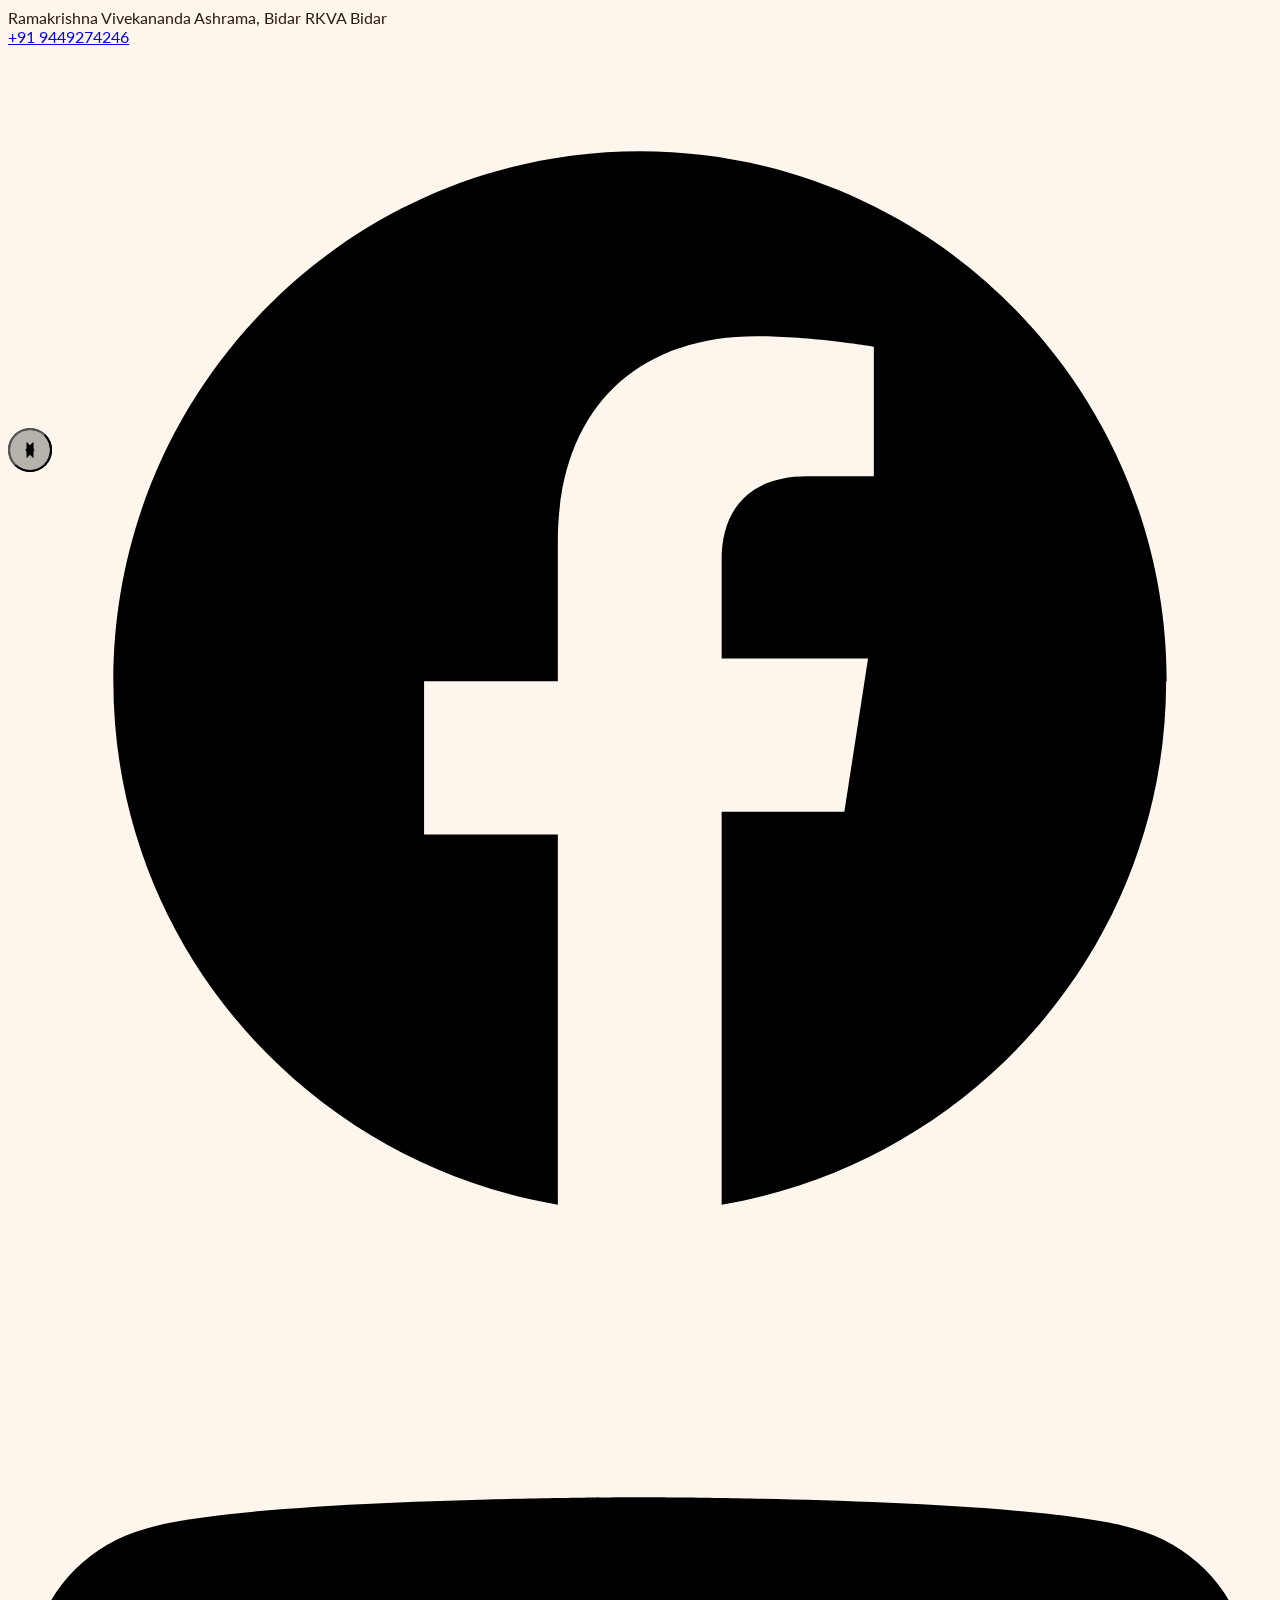
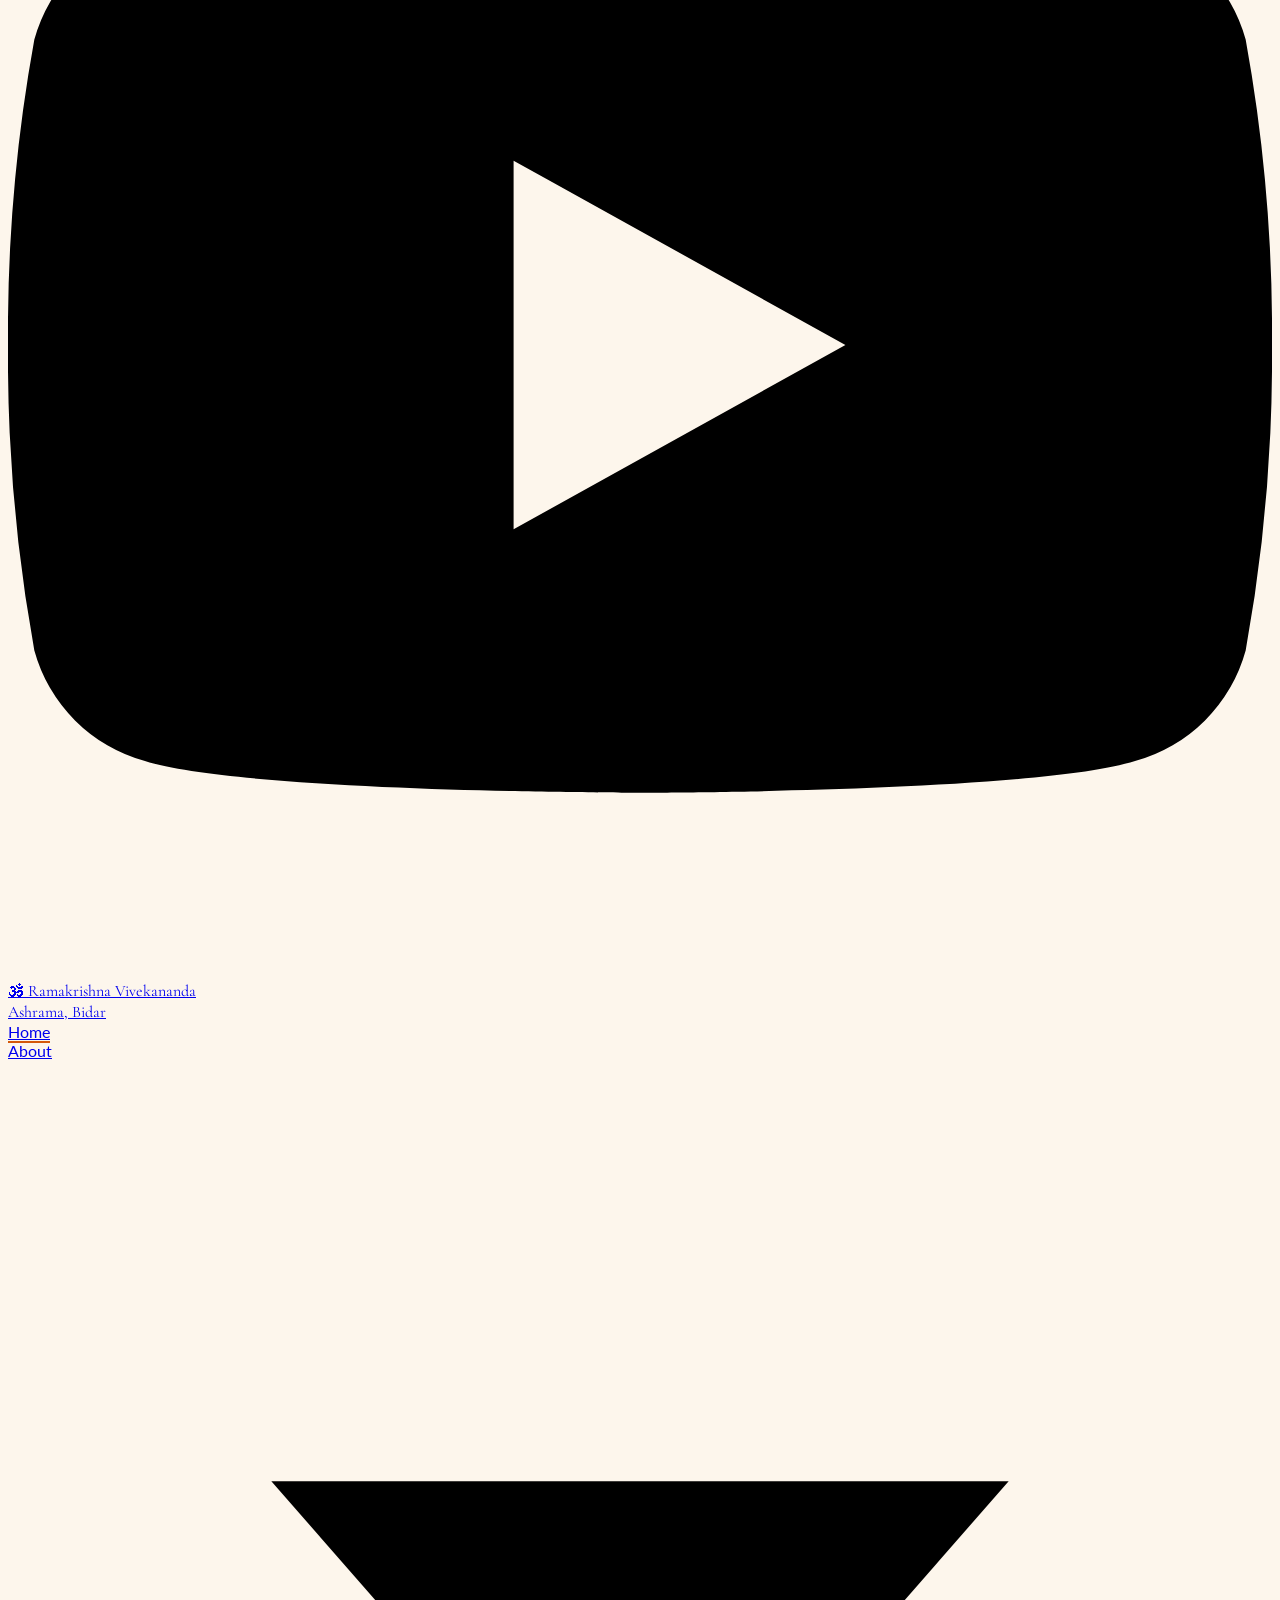
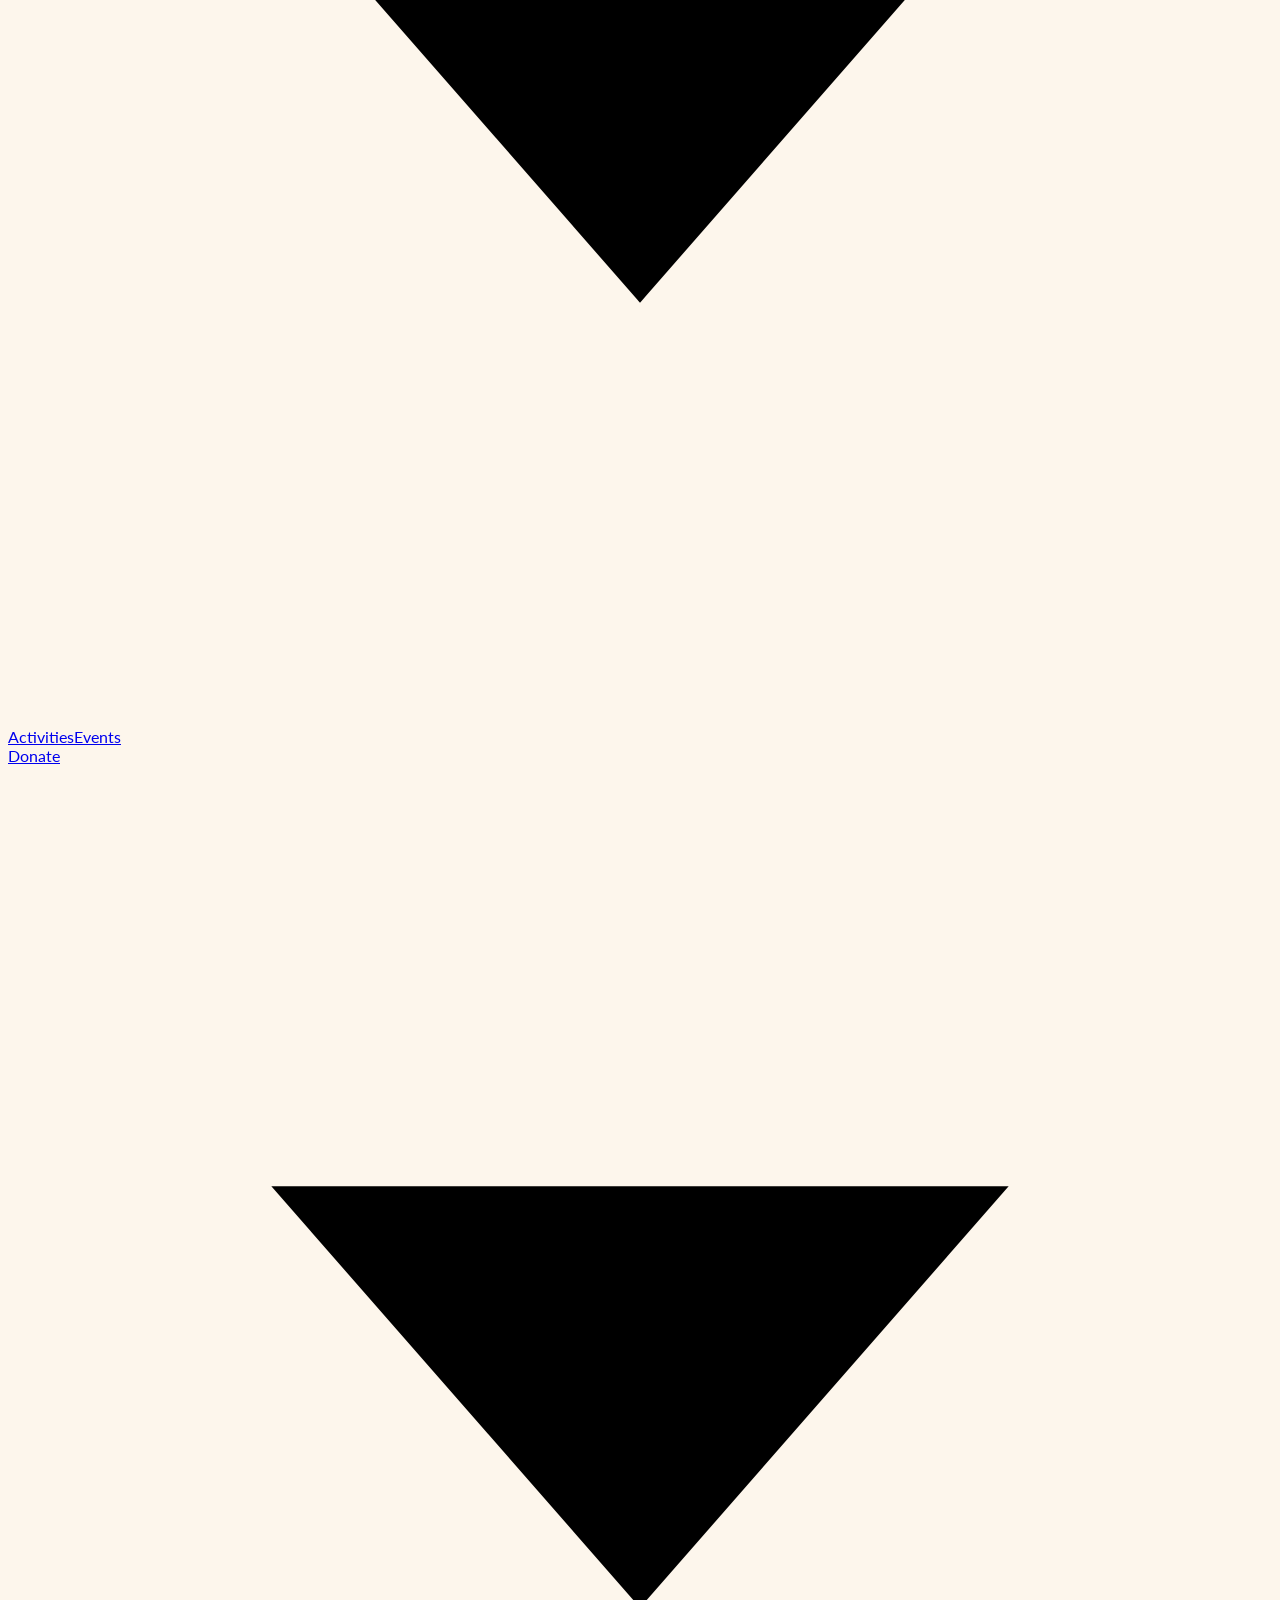
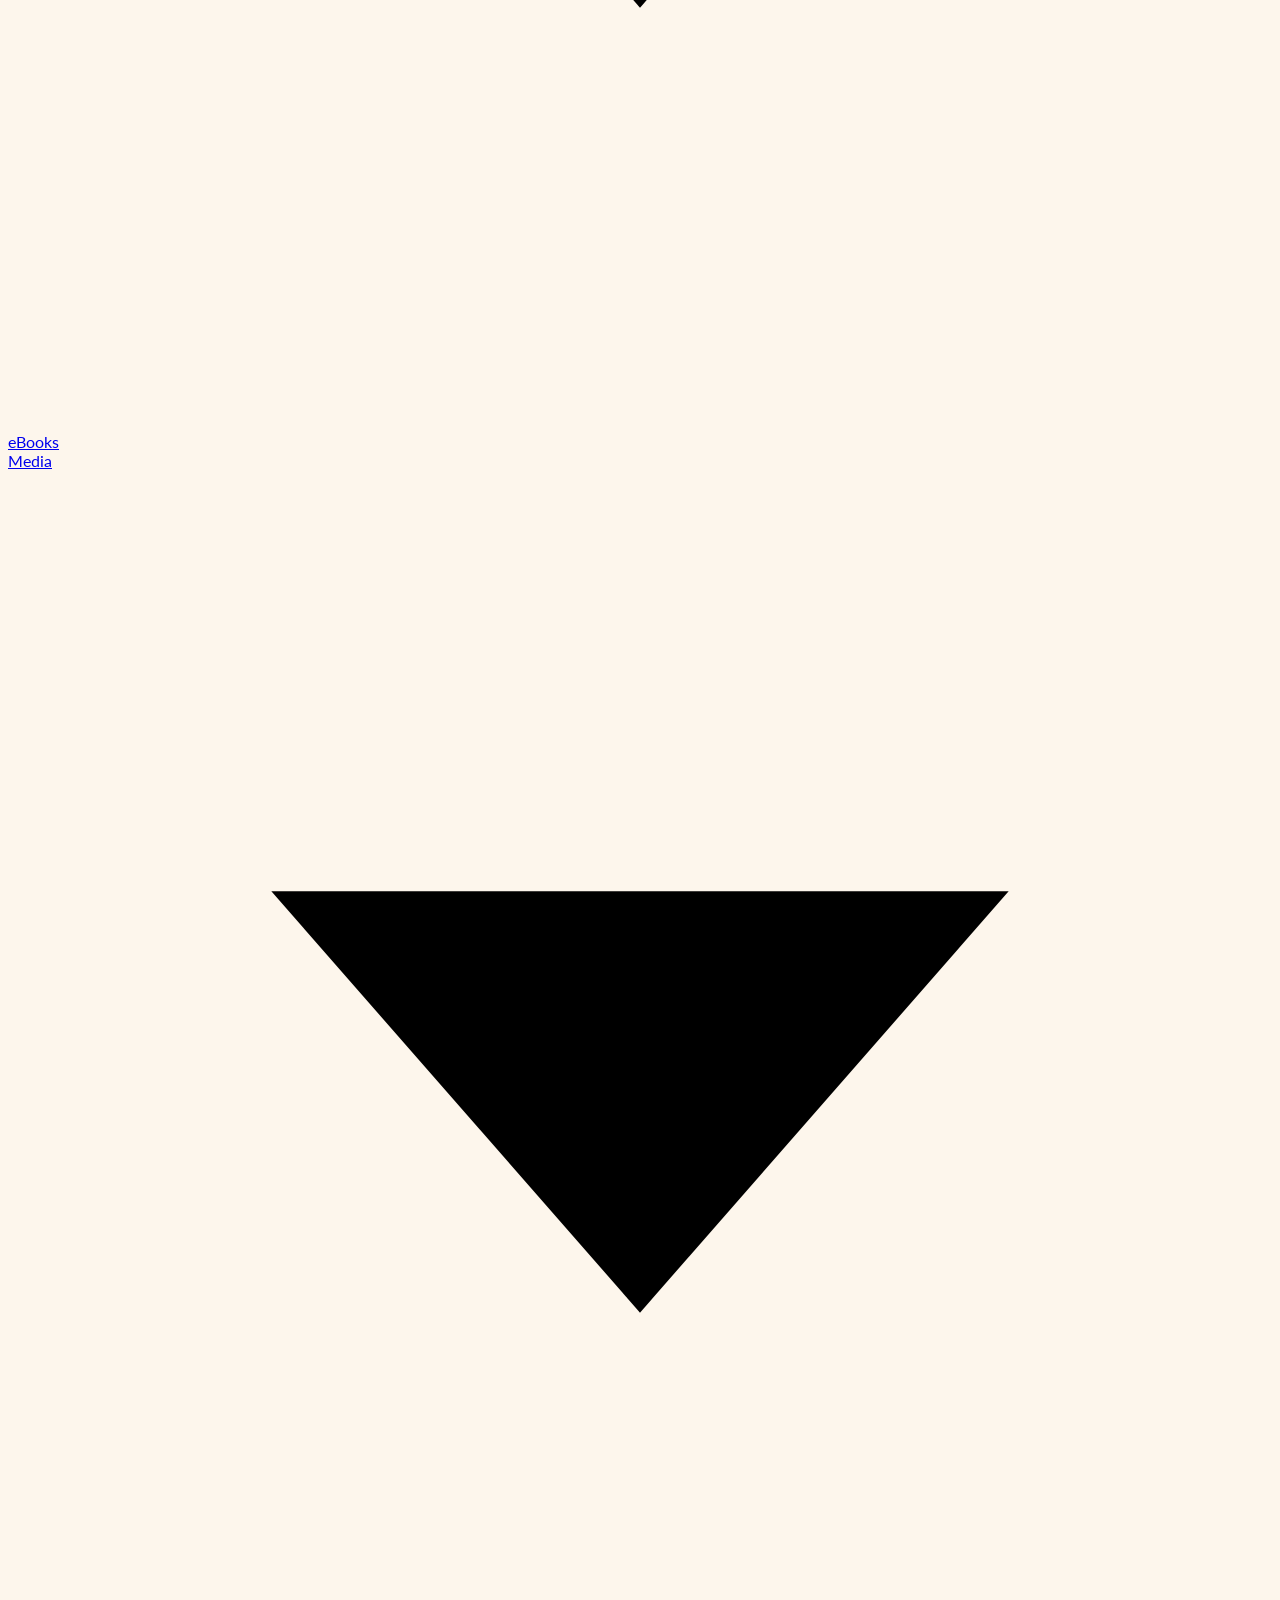
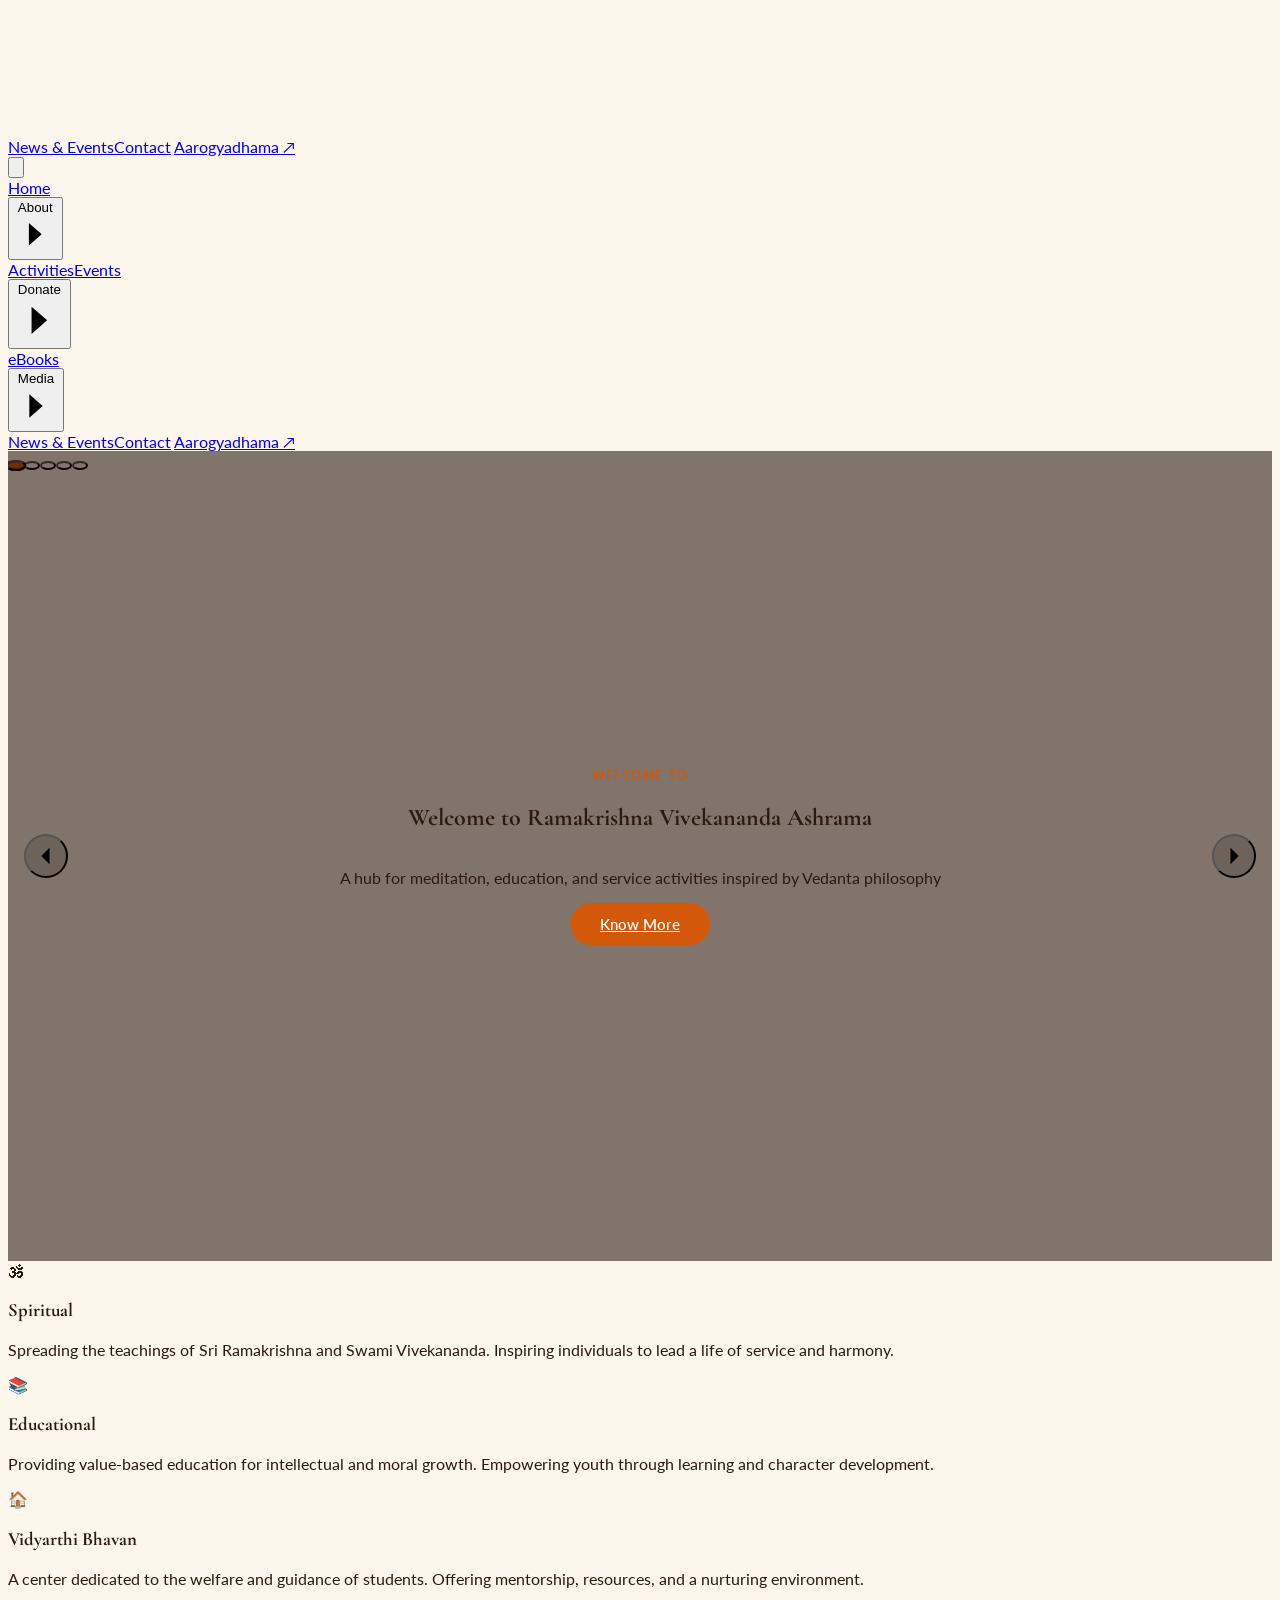
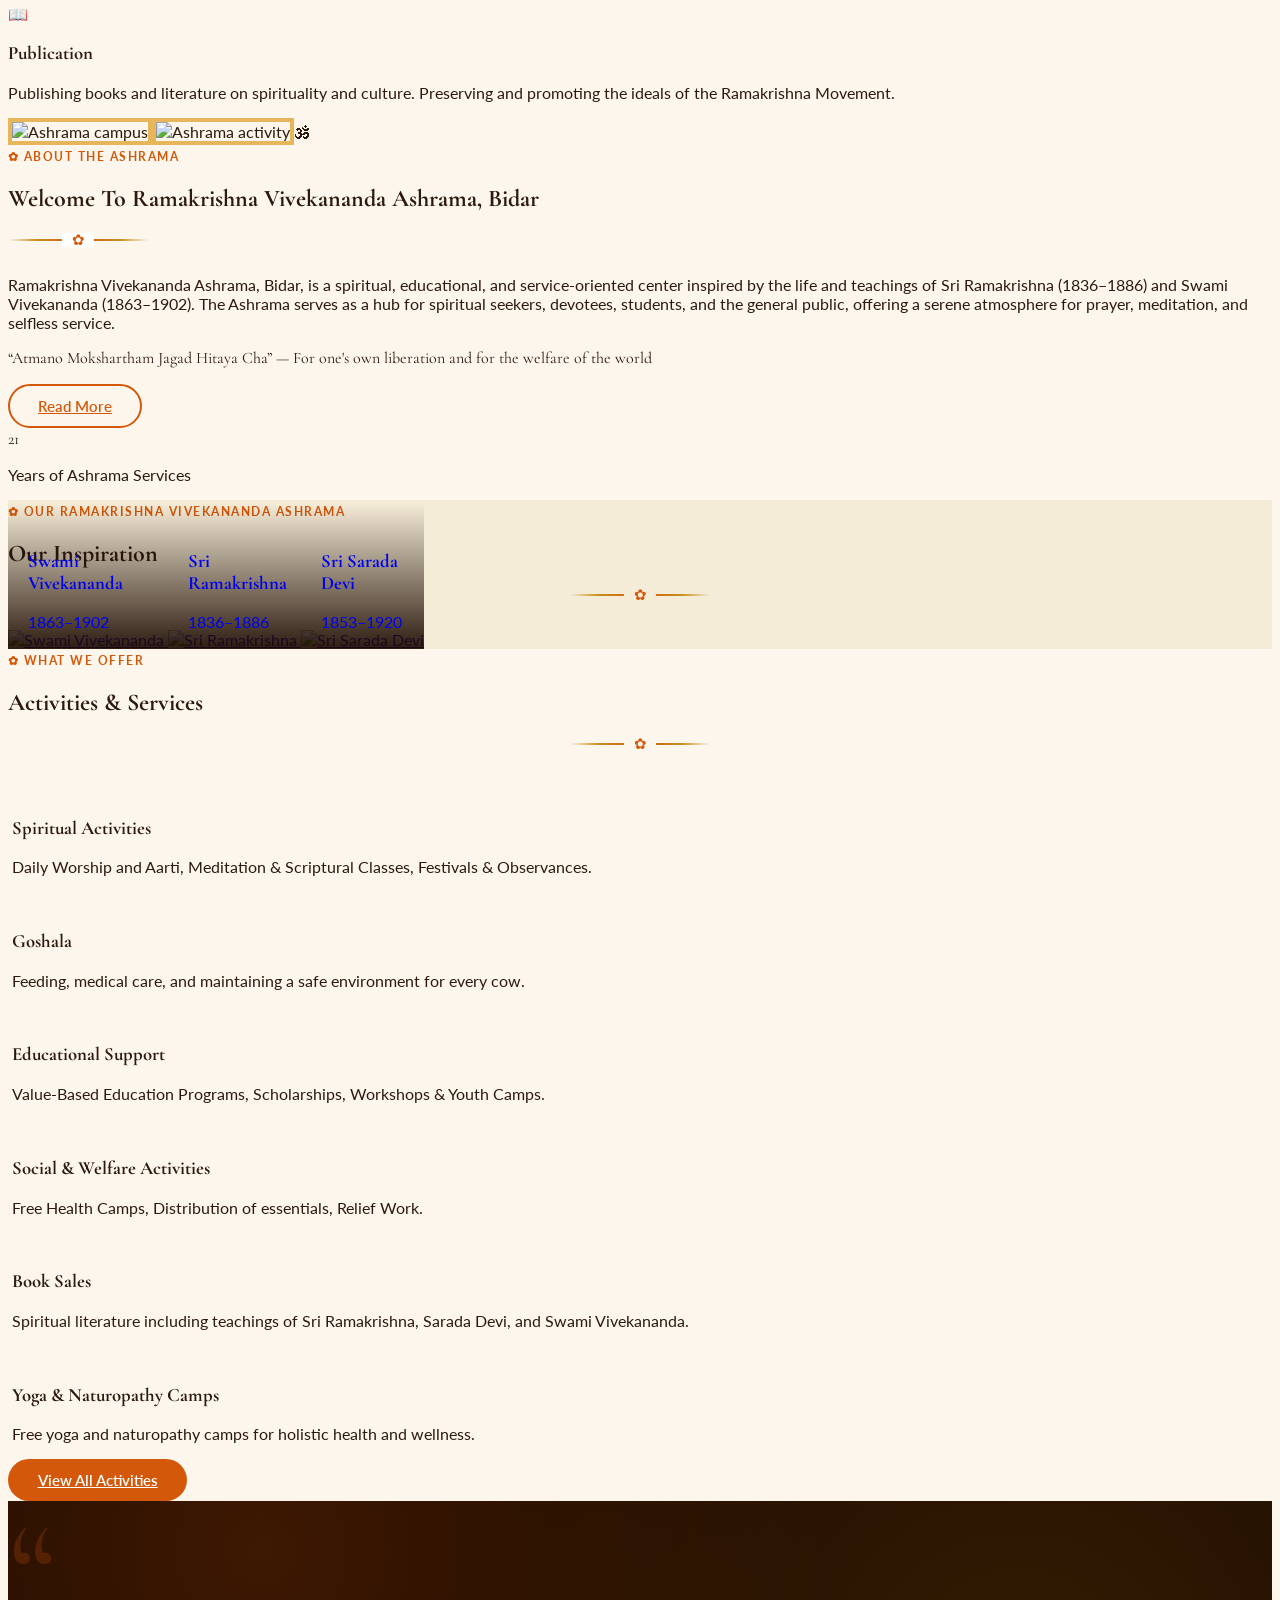
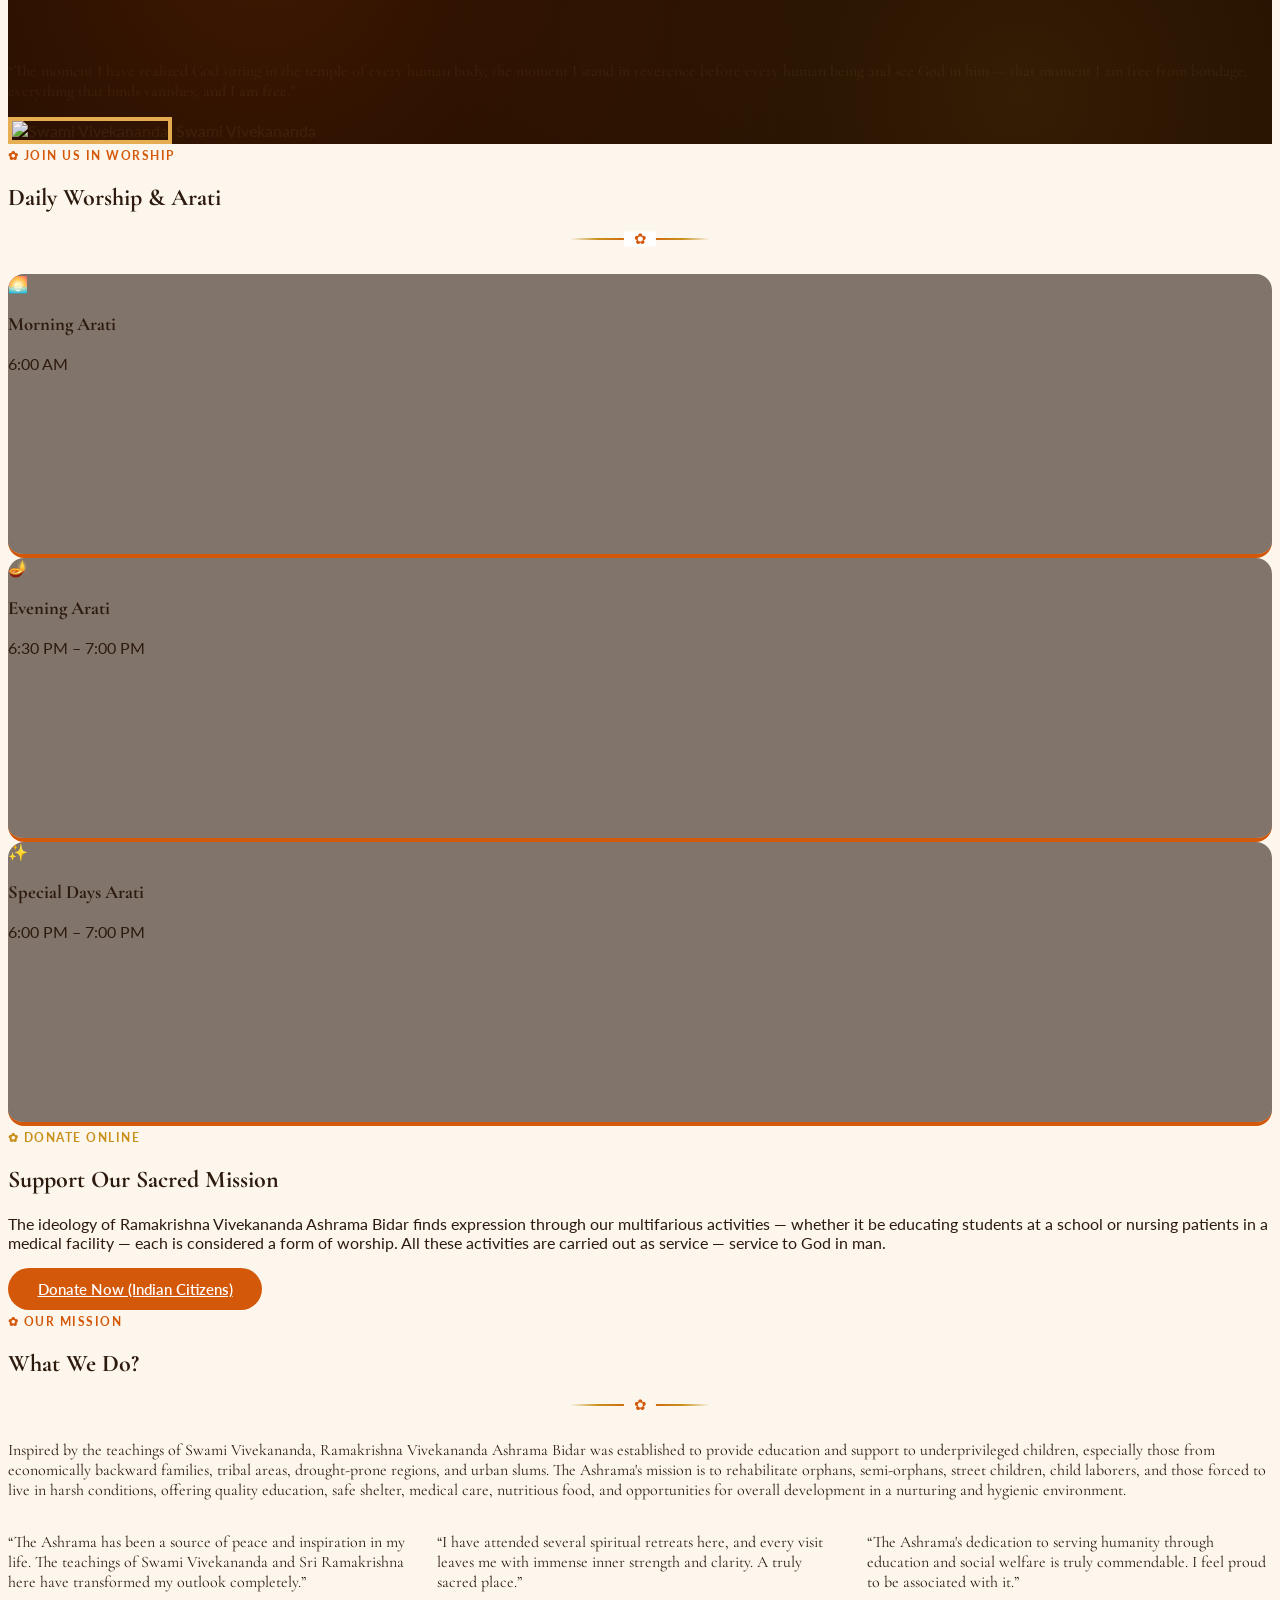
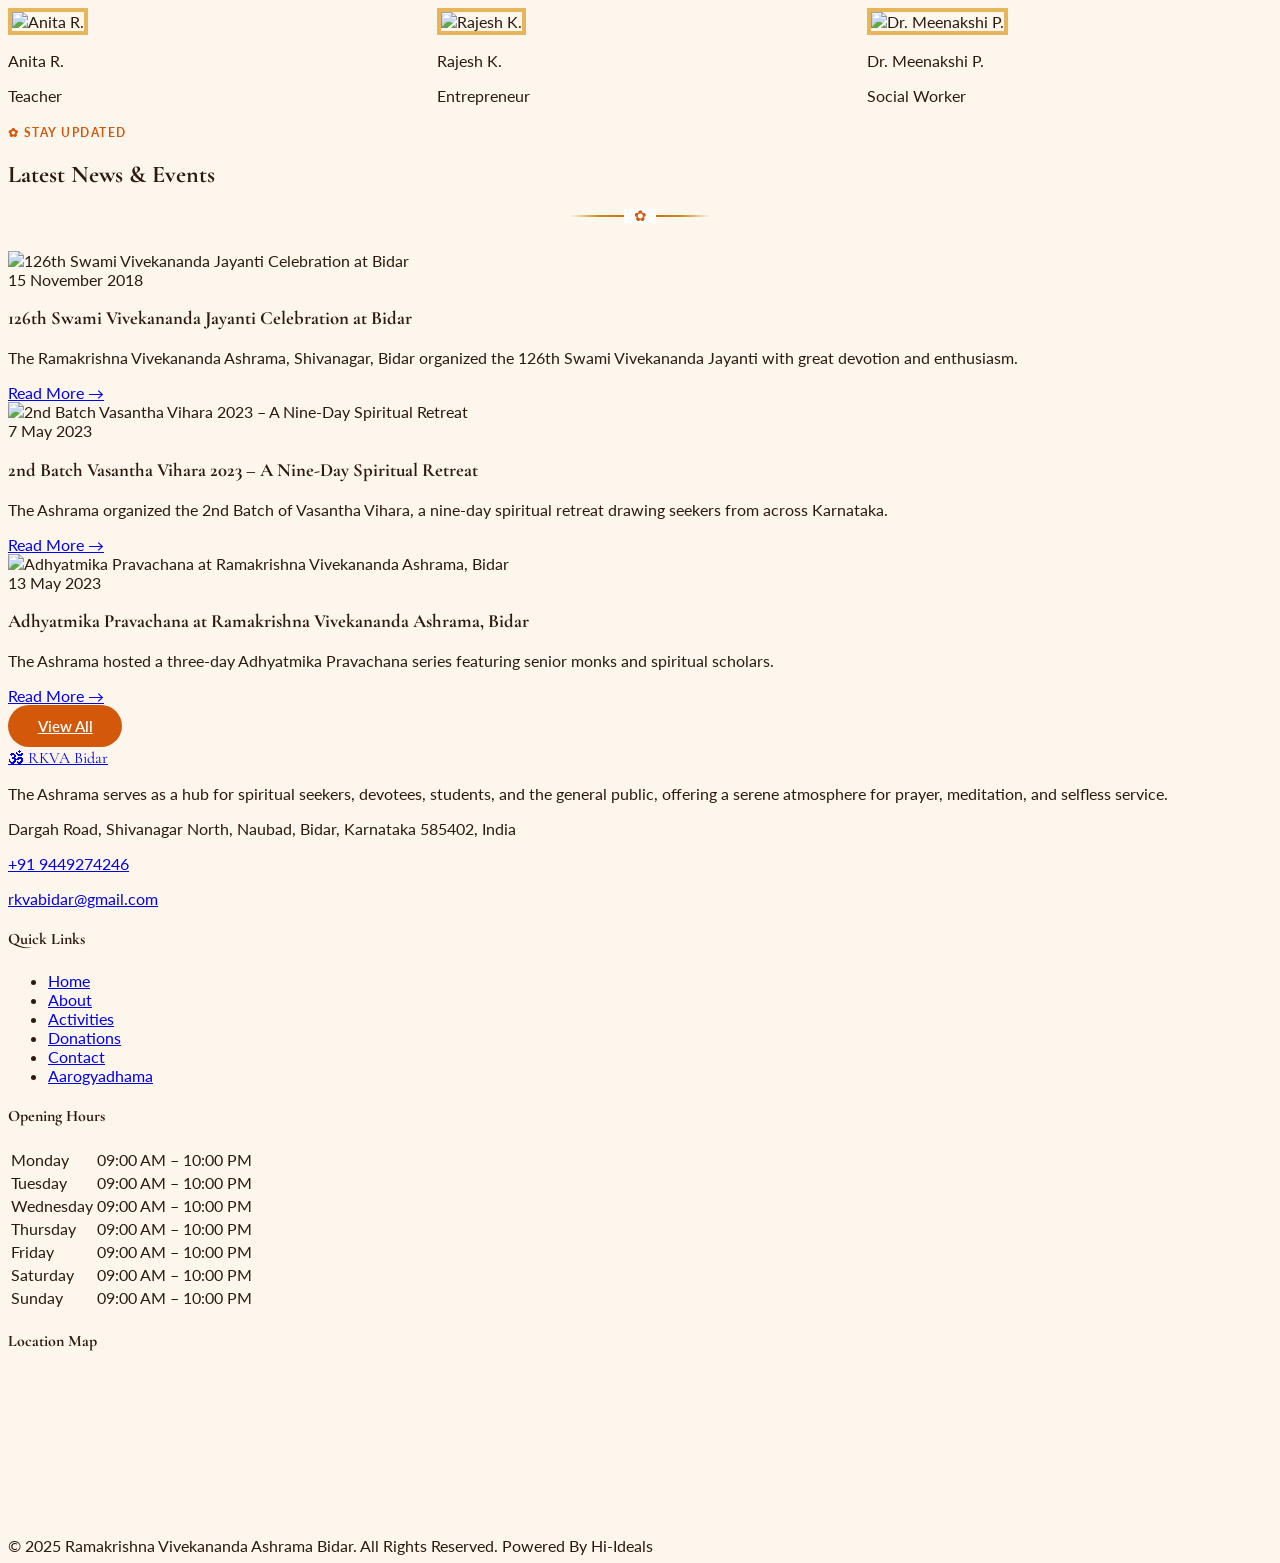
==== index.html @ fea3c3f0 "latest push" ====
<!DOCTYPE html>
<html lang="en">
<head>
  <meta charset="UTF-8">
  <meta name="viewport" content="width=device-width, initial-scale=1.0">
  <title>Ramakrishna Vivekananda Ashrama, Bidar</title>
  <meta name="description" content="Ramakrishna Vivekananda Ashrama, Bidar — a spiritual, educational, and service-oriented organization inspired by Sri Ramakrishna and Swami Vivekananda.">
  <link rel="preconnect" href="https://fonts.googleapis.com">
  <link href="https://fonts.googleapis.com/css2?family=Cormorant+Garamond:ital,wght@0,600;0,700;1,400&family=Lato:wght@400;600;700&display=swap" rel="stylesheet">
  <script src="https://cdn.tailwindcss.com"></script>
  <link rel="stylesheet" href="style.css">
</head>
<body class="antialiased">

  <div id="site-header-mount"></div>

  <!-- ============ HERO SLIDER ============ -->
  <section class="hero-slider" id="hero-slider">
    <!-- slides injected by JS -->
    <button class="hero-arrow" style="left:1rem;" id="hero-prev" aria-label="Previous slide">
      <svg viewBox="0 0 24 24" class="w-5 h-5 fill-current"><path d="M15 5l-7 7 7 7V5z"/></svg>
    </button>
    <button class="hero-arrow" style="right:1rem;" id="hero-next" aria-label="Next slide">
      <svg viewBox="0 0 24 24" class="w-5 h-5 fill-current"><path d="M9 5l7 7-7 7V5z"/></svg>
    </button>
    <div class="absolute bottom-6 left-0 right-0 flex justify-center gap-2 z-10" id="hero-dots"></div>
  </section>

  <!-- ============ FOUR PILLARS ============ -->
  <section class="bg-[var(--cream)] py-12">
    <div class="max-w-7xl mx-auto px-4 sm:px-6">
      <div class="grid grid-cols-1 sm:grid-cols-2 lg:grid-cols-4 gap-6" id="pillars-grid"></div>
    </div>
  </section>

  <!-- ============ ABOUT ============ -->
  <section class="bg-white py-20">
    <div class="max-w-7xl mx-auto px-4 sm:px-6 grid lg:grid-cols-2 gap-14 items-center">
      <!-- image collage -->
      <div class="relative h-[420px] sm:h-[460px]" id="about-collage"></div>
      <!-- text -->
      <div>
        <span class="tag-eyebrow">✿ About the Ashrama</span>
        <h2 class="font-display font-bold text-4xl sm:text-5xl text-[var(--text-dark)] mt-3 mb-2" id="about-heading"></h2>
        <div class="section-divider on-white" style="margin-left:0;margin-right:auto;"></div>
        <p class="text-[var(--text-muted)] leading-relaxed mb-6" id="about-body"></p>
        <p class="font-display italic text-2xl text-[var(--saffron)] mb-8" id="about-motto"></p>
        <div class="flex items-center gap-10 flex-wrap">
          <a href="about.html" class="btn-outline-saffron">Read More</a>
          <div>
            <span class="font-display font-bold text-6xl sm:text-7xl text-[var(--saffron)]" id="years-counter">0</span>
            <p class="text-sm text-[var(--text-muted)] font-semibold mt-1">Years of Ashrama Services</p>
          </div>
        </div>
      </div>
    </div>
  </section>

  <!-- ============ OUR INSPIRATION ============ -->
  <section class="py-20" style="background: var(--tan);">
    <div class="max-w-7xl mx-auto px-4 sm:px-6 text-center">
      <span class="tag-eyebrow">✿ Our Ramakrishna Vivekananda Ashrama</span>
      <h2 class="font-display font-bold text-4xl sm:text-5xl text-[var(--text-dark)] mt-3">Our Inspiration</h2>
      <div class="section-divider on-tan"></div>
      <div class="grid grid-cols-1 sm:grid-cols-3 gap-8 mt-10" id="inspiration-grid"></div>
    </div>
  </section>

  <!-- ============ ACTIVITIES & SERVICES ============ -->
  <section class="bg-[var(--cream)] py-20">
    <div class="max-w-7xl mx-auto px-4 sm:px-6 text-center">
      <span class="tag-eyebrow">✿ What We Offer</span>
      <h2 class="font-display font-bold text-4xl sm:text-5xl text-[var(--text-dark)] mt-3">Activities &amp; Services</h2>
      <div class="section-divider"></div>
      <div class="grid grid-cols-1 sm:grid-cols-2 lg:grid-cols-3 gap-6 mt-10 text-left" id="activities-grid"></div>
      <a href="activities.html" class="btn-saffron mt-10">View All Activities</a>
    </div>
  </section>

  <!-- ============ DAILY QUOTE ============ -->
  <section class="quote-section py-24">
    <div class="max-w-3xl mx-auto px-4 sm:px-6 text-center relative">
      <span class="quote-mark font-display block">&ldquo;</span>
      <p class="font-display italic text-2xl sm:text-3xl text-white/90 leading-relaxed -mt-10" id="quote-text"></p>
      <div class="flex items-center justify-center gap-3 mt-8">
        <img id="quote-avatar" class="w-12 h-12 rounded-full object-cover gold-border" alt="">
        <span class="text-[var(--gold)] font-semibold" id="quote-author"></span>
      </div>
    </div>
  </section>

  <!-- ============ ARATI TIMINGS ============ -->
  <section class="bg-white py-20">
    <div class="max-w-7xl mx-auto px-4 sm:px-6 text-center">
      <span class="tag-eyebrow">✿ Join Us In Worship</span>
      <h2 class="font-display font-bold text-4xl sm:text-5xl text-[var(--text-dark)] mt-3">Daily Worship &amp; Arati</h2>
      <div class="section-divider on-white"></div>
      <div class="grid grid-cols-1 sm:grid-cols-3 gap-6 mt-10" id="arati-grid"></div>
    </div>
  </section>

  <!-- ============ DONATE SPLIT ============ -->
  <section class="grid lg:grid-cols-2" id="donate-section">
    <div class="bg-[var(--maroon)] text-white py-20 px-6 sm:px-12 flex flex-col justify-center">
      <span class="tag-eyebrow" style="color: var(--gold);">✿ Donate Online</span>
      <h2 class="font-display font-bold text-4xl sm:text-5xl mt-3 mb-5">Support Our Sacred Mission</h2>
      <p class="text-white/85 leading-relaxed mb-8" id="donate-body"></p>
      <a href="donate.html#indian" class="btn-saffron w-fit">Donate Now (Indian Citizens)</a>
    </div>
    <div class="min-h-[320px]" id="donate-image" style="background-size:cover;background-position:center;"></div>
  </section>

  <!-- ============ WHAT WE DO + TESTIMONIALS ============ -->
  <section class="bg-[var(--cream)] py-20">
    <div class="max-w-5xl mx-auto px-4 sm:px-6 text-center">
      <span class="tag-eyebrow">✿ Our Mission</span>
      <h2 class="font-display font-bold text-4xl sm:text-5xl text-[var(--text-dark)] mt-3">What We Do?</h2>
      <div class="section-divider"></div>
      <p class="font-display font-semibold text-xl sm:text-2xl text-[var(--text-dark)] leading-relaxed mt-6" id="whatwedo-body"></p>
    </div>

    <div class="max-w-7xl mx-auto px-4 sm:px-6 mt-16 relative">
      <div class="overflow-hidden">
        <div class="testimonial-track" id="testimonial-track"></div>
      </div>
      <div class="flex justify-center gap-3 mt-8">
        <button id="testimonial-prev" aria-label="Previous testimonials" class="hero-arrow !static !bg-[var(--saffron)]/10 !text-[var(--saffron)]">
          <svg viewBox="0 0 24 24" class="w-5 h-5 fill-current"><path d="M15 5l-7 7 7 7V5z"/></svg>
        </button>
        <button id="testimonial-next" aria-label="Next testimonials" class="hero-arrow !static !bg-[var(--saffron)]/10 !text-[var(--saffron)]">
          <svg viewBox="0 0 24 24" class="w-5 h-5 fill-current"><path d="M9 5l7 7-7 7V5z"/></svg>
        </button>
      </div>
    </div>
  </section>

  <!-- ============ LATEST NEWS & EVENTS ============ -->
  <section class="bg-white py-20">
    <div class="max-w-7xl mx-auto px-4 sm:px-6 text-center">
      <span class="tag-eyebrow">✿ Stay Updated</span>
      <h2 class="font-display font-bold text-4xl sm:text-5xl text-[var(--text-dark)] mt-3">Latest News &amp; Events</h2>
      <div class="section-divider on-white"></div>
      <div class="grid grid-cols-1 sm:grid-cols-2 lg:grid-cols-3 gap-8 mt-10 text-left" id="news-grid"></div>
      <a href="events.html" class="btn-saffron mt-10">View All</a>
    </div>
  </section>

  <div id="site-footer-mount"></div>

  <script src="content.js"></script>
  <script src="common.js"></script>
  <script src="home.js"></script>
</body>
</html>
---- style.css ----
/* =========================================================
   RKVA Bidar — custom CSS (things Tailwind utilities can't do)
   ========================================================= */

:root {
  --saffron: #D4580A;
  --primary-dark: #1C0A00;
  --gold: #C9901C;
  --maroon: #7B1C2A;
  --cream: #FDF6EC;
  --tan: #F5ECD7;
  --text-dark: #2D1A0E;
  --text-muted: #7A6652;
}

html {
  scroll-behavior: smooth;
}

body {
  font-family: 'Lato', sans-serif;
  color: var(--text-dark);
  background: var(--cream);
}

.font-display {
  font-family: 'Cormorant Garamond', serif;
}

/* ---------- Decorative section divider ---------- */
.section-divider {
  position: relative;
  width: 140px;
  height: 14px;
  margin: 0.5rem auto 1.75rem;
}
.section-divider::before {
  content: "";
  position: absolute;
  top: 50%;
  left: 0;
  right: 0;
  height: 2px;
  transform: translateY(-50%);
  background: linear-gradient(90deg, transparent, var(--gold) 20%, var(--saffron) 50%, var(--gold) 80%, transparent);
}
.section-divider::after {
  content: "✿";
  position: absolute;
  left: 50%;
  top: 50%;
  transform: translate(-50%, -50%);
  background: var(--cream);
  padding: 0 0.6rem;
  color: var(--saffron);
  font-size: 0.95rem;
  line-height: 1;
}
.section-divider.on-tan::after { background: var(--tan); }
.section-divider.on-dark::after { background: var(--primary-dark); color: var(--gold); }
.section-divider.on-white::after { background: #fff; }

/* ---------- Hero slider ---------- */
.hero-slider { position: relative; height: 90vh; min-height: 480px; overflow: hidden; }
.hero-slide {
  position: absolute; inset: 0;
  opacity: 0; visibility: hidden;
  transition: opacity 1.1s ease-in-out;
  background-size: cover; background-position: center;
}
.hero-slide.active { opacity: 1; visibility: visible; z-index: 1; }
.hero-slide::before {
  content: "";
  position: absolute; inset: 0;
  background: rgba(28, 10, 0, 0.55);
}
.hero-slide-content {
  position: relative; z-index: 2;
  height: 100%;
  display: flex; flex-direction: column; align-items: center; justify-content: center;
  text-align: center; padding: 0 1.5rem;
}
.hero-dot {
  width: 9px; height: 9px; border-radius: 50%;
  background: rgba(255,255,255,0.45);
  transition: background 0.3s, transform 0.3s;
  cursor: pointer;
}
.hero-dot.active { background: var(--saffron); transform: scale(1.3); }
.hero-arrow {
  position: absolute; top: 50%; transform: translateY(-50%);
  z-index: 3; color: rgba(255,255,255,0.85);
  width: 44px; height: 44px;
  display: flex; align-items: center; justify-content: center;
  cursor: pointer; transition: color 0.2s, background 0.2s;
  border-radius: 50%;
  background: rgba(0,0,0,0.15);
}
.hero-arrow:hover { color: #fff; background: rgba(212,88,10,0.55); }

/* ---------- Buttons ---------- */
.btn-saffron {
  display: inline-flex; align-items: center; gap: 0.5rem;
  background: var(--saffron); color: #fff;
  padding: 0.75rem 1.85rem;
  border-radius: 999px;
  font-weight: 600; font-size: 0.95rem;
  transition: background 0.25s ease, transform 0.2s ease;
  white-space: nowrap;
}
.btn-saffron:hover { background: var(--maroon); transform: translateY(-1px); }

.btn-outline-saffron {
  display: inline-flex; align-items: center; gap: 0.5rem;
  border: 2px solid var(--saffron);
  color: var(--saffron);
  padding: 0.7rem 1.75rem;
  border-radius: 999px;
  font-weight: 600; font-size: 0.95rem;
  transition: background 0.25s ease, color 0.25s ease;
  background: transparent;
}
.btn-outline-saffron:hover { background: var(--saffron); color: #fff; }

/* ---------- Nav dropdowns (desktop) ---------- */
.nav-item { position: relative; }
.nav-dropdown {
  position: absolute; top: 100%; left: 0;
  background: #fff;
  min-width: 240px;
  box-shadow: 0 12px 28px rgba(28,10,0,0.14);
  border-top: 3px solid var(--saffron);
  border-radius: 0 0 0.75rem 0.75rem;
  opacity: 0; visibility: hidden; transform: translateY(8px);
  transition: opacity 0.2s ease, transform 0.2s ease, visibility 0.2s;
  z-index: 50;
  padding: 0.4rem 0;
}
.nav-item:hover > .nav-dropdown { opacity: 1; visibility: visible; transform: translateY(0); }
.nav-sub { position: relative; }
.nav-subdropdown {
  position: absolute; top: 0; left: 100%;
  background: #fff;
  min-width: 220px;
  box-shadow: 0 12px 28px rgba(28,10,0,0.14);
  border-top: 3px solid var(--gold);
  border-radius: 0 0.75rem 0.75rem 0.75rem;
  opacity: 0; visibility: hidden; transform: translateX(8px);
  transition: opacity 0.2s ease, transform 0.2s ease, visibility 0.2s;
  z-index: 51;
  padding: 0.4rem 0;
}
.nav-sub:hover > .nav-subdropdown { opacity: 1; visibility: visible; transform: translateX(0); }

.nav-link-active { border-bottom: 2px solid var(--saffron); }

/* ---------- Mobile accordion nav ---------- */
.mobile-accordion-trigger[aria-expanded="true"] .accordion-chevron { transform: rotate(90deg); }
.accordion-chevron { transition: transform 0.2s ease; }
.mobile-panel { max-height: 0; overflow: hidden; transition: max-height 0.3s ease; }

/* ---------- Cards / images ---------- */
.gold-border { border: 4px solid #E8B65A; }

.inspiration-card { position: relative; overflow: hidden; border-radius: 1rem; }
.inspiration-card img { transition: transform 0.5s ease; }
.inspiration-card:hover img { transform: scale(1.08); }
.inspiration-card:hover { box-shadow: 0 0 0 3px var(--gold); }
.inspiration-overlay {
  position: absolute; left: 0; right: 0; bottom: 0;
  background: linear-gradient(to top, rgba(28,10,0,0.92), transparent);
  padding: 1.75rem 1.25rem 1.1rem;
}

.activity-card { transition: border-color 0.25s ease, transform 0.25s ease; border-left: 4px solid transparent; }
.activity-card:hover { border-left-color: var(--saffron); transform: translateY(-2px); }

/* ---------- Daily quote section ---------- */
.quote-section {
  position: relative;
  background: var(--primary-dark);
  overflow: hidden;
}
.quote-section::before {
  content: "";
  position: absolute; inset: 0;
  background: radial-gradient(circle at 20% 20%, rgba(212,88,10,0.18), transparent 55%),
              radial-gradient(circle at 80% 80%, rgba(201,144,28,0.14), transparent 55%);
  pointer-events: none;
}
.quote-mark {
  font-family: 'Cormorant Garamond', serif;
  font-size: 9rem;
  line-height: 1;
  color: var(--saffron);
  opacity: 0.22;
}

/* ---------- Arati cards ---------- */
.arati-card {
  position: relative;
  border-radius: 1rem;
  overflow: hidden;
  background-size: cover;
  background-position: center;
  min-height: 280px;
  border-bottom: 4px solid var(--saffron);
}
.arati-card::before {
  content: "";
  position: absolute; inset: 0;
  background: rgba(28,10,0,0.55);
}
.arati-card-content { position: relative; z-index: 1; height: 100%; }

/* ---------- Testimonial carousel ---------- */
.testimonial-track {
  display: flex;
  gap: 1.5rem;
  transition: transform 0.5s ease;
}
.testimonial-slide { flex: 0 0 100%; }
@media (min-width: 768px) {
  .testimonial-slide { flex: 0 0 calc(33.333% - 1rem); }
}

/* ---------- Lightbox ---------- */
.lightbox-overlay {
  position: fixed; inset: 0; z-index: 100;
  background: rgba(10,4,0,0.92);
  display: flex; align-items: center; justify-content: center;
  opacity: 0; visibility: hidden;
  transition: opacity 0.25s ease, visibility 0.25s;
}
.lightbox-overlay.active { opacity: 1; visibility: visible; }
.lightbox-overlay img { max-height: 85vh; max-width: 90vw; border-radius: 0.5rem; box-shadow: 0 20px 60px rgba(0,0,0,0.5); }
.lightbox-close, .lightbox-nav {
  position: absolute; color: #fff; cursor: pointer;
  width: 46px; height: 46px; border-radius: 50%;
  background: rgba(255,255,255,0.1);
  display: flex; align-items: center; justify-content: center;
  transition: background 0.2s ease;
}
.lightbox-close:hover, .lightbox-nav:hover { background: var(--saffron); }
.lightbox-close { top: 1.5rem; right: 1.5rem; }
.lightbox-nav.prev { left: 1.5rem; top: 50%; transform: translateY(-50%); }
.lightbox-nav.next { right: 1.5rem; top: 50%; transform: translateY(-50%); }

/* ---------- Gallery grid hover ---------- */
.gallery-thumb { overflow: hidden; border-radius: 0.75rem; cursor: pointer; position: relative; background: var(--tan); }
.gallery-thumb img { transition: transform 0.4s ease; }
.gallery-thumb:hover img { transform: scale(1.1); }
.gallery-thumb::after {
  content: "";
  position: absolute; inset: 0;
  background: rgba(28,10,0,0);
  transition: background 0.3s ease;
}
.gallery-thumb:hover::after { background: rgba(28,10,0,0.25); }

/* ---------- Scroll reveal ---------- */
.reveal { opacity: 0; transform: translateY(18px); transition: opacity 0.6s ease, transform 0.6s ease; }
.reveal.in-view { opacity: 1; transform: translateY(0); }

/* ---------- Sticky nav shadow ---------- */
#site-header.scrolled { box-shadow: 0 4px 18px rgba(28,10,0,0.10); }

/* ---------- Misc ---------- */
.bg-noise-maroon { background-color: var(--primary-dark); }
.tag-eyebrow {
  letter-spacing: 0.12em;
  text-transform: uppercase;
  font-size: 0.78rem;
  font-weight: 700;
  color: var(--saffron);
}

::selection { background: var(--saffron); color: #fff; }

/* scrollbar (webkit) */
::-webkit-scrollbar { width: 10px; }
::-webkit-scrollbar-track { background: var(--cream); }
::-webkit-scrollbar-thumb { background: var(--gold); border-radius: 6px; }
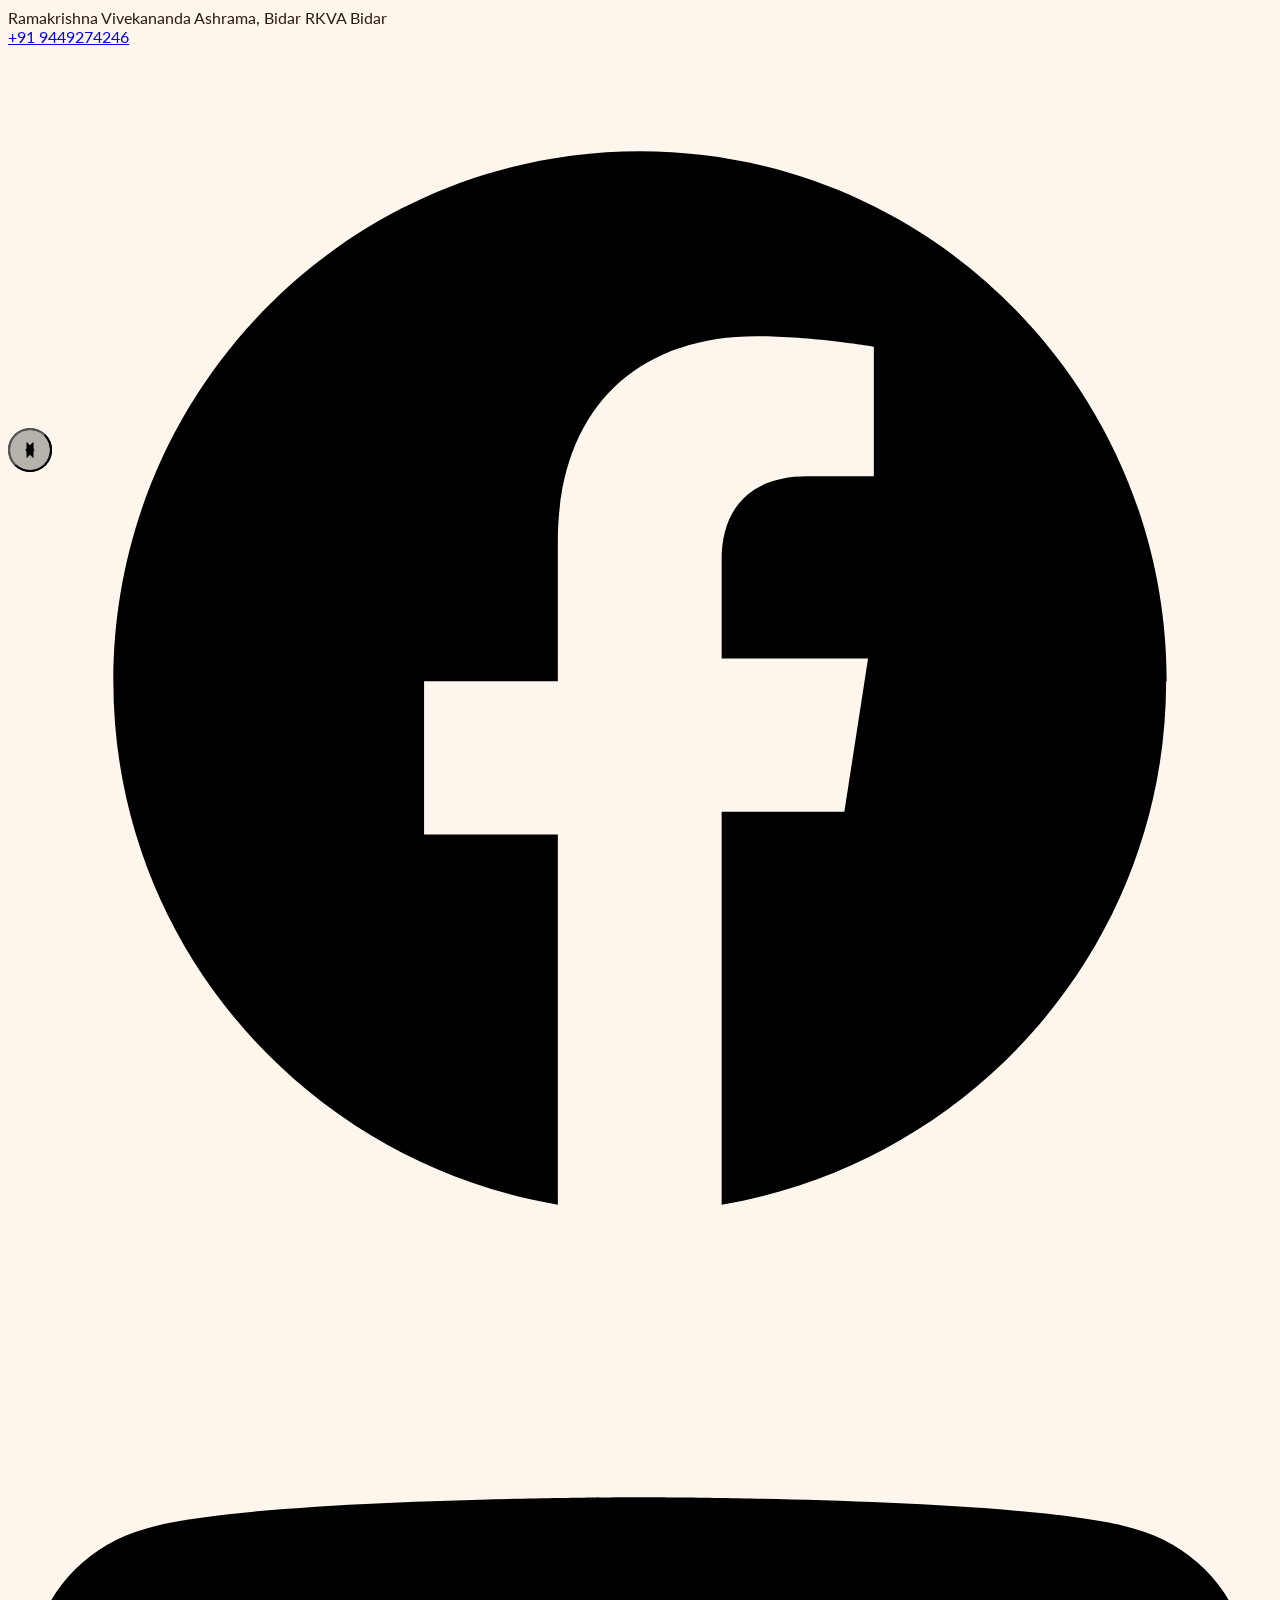
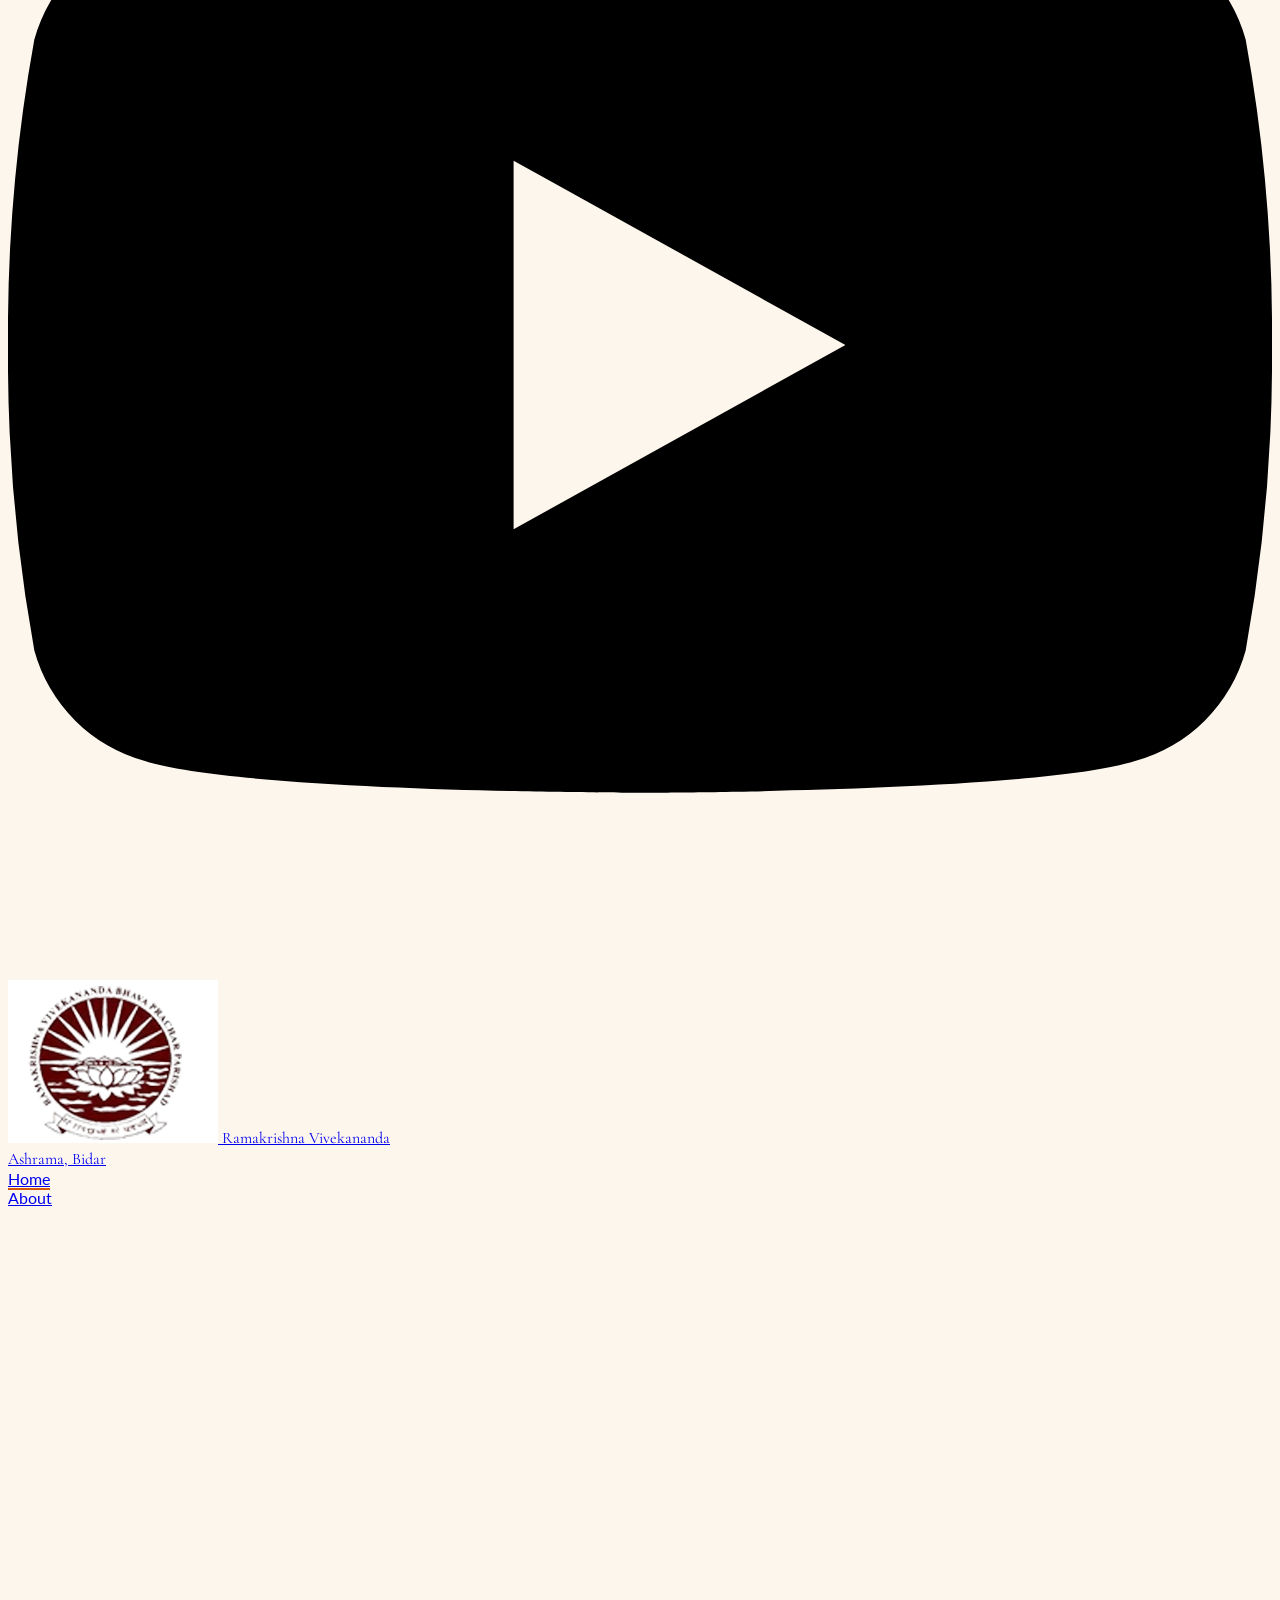
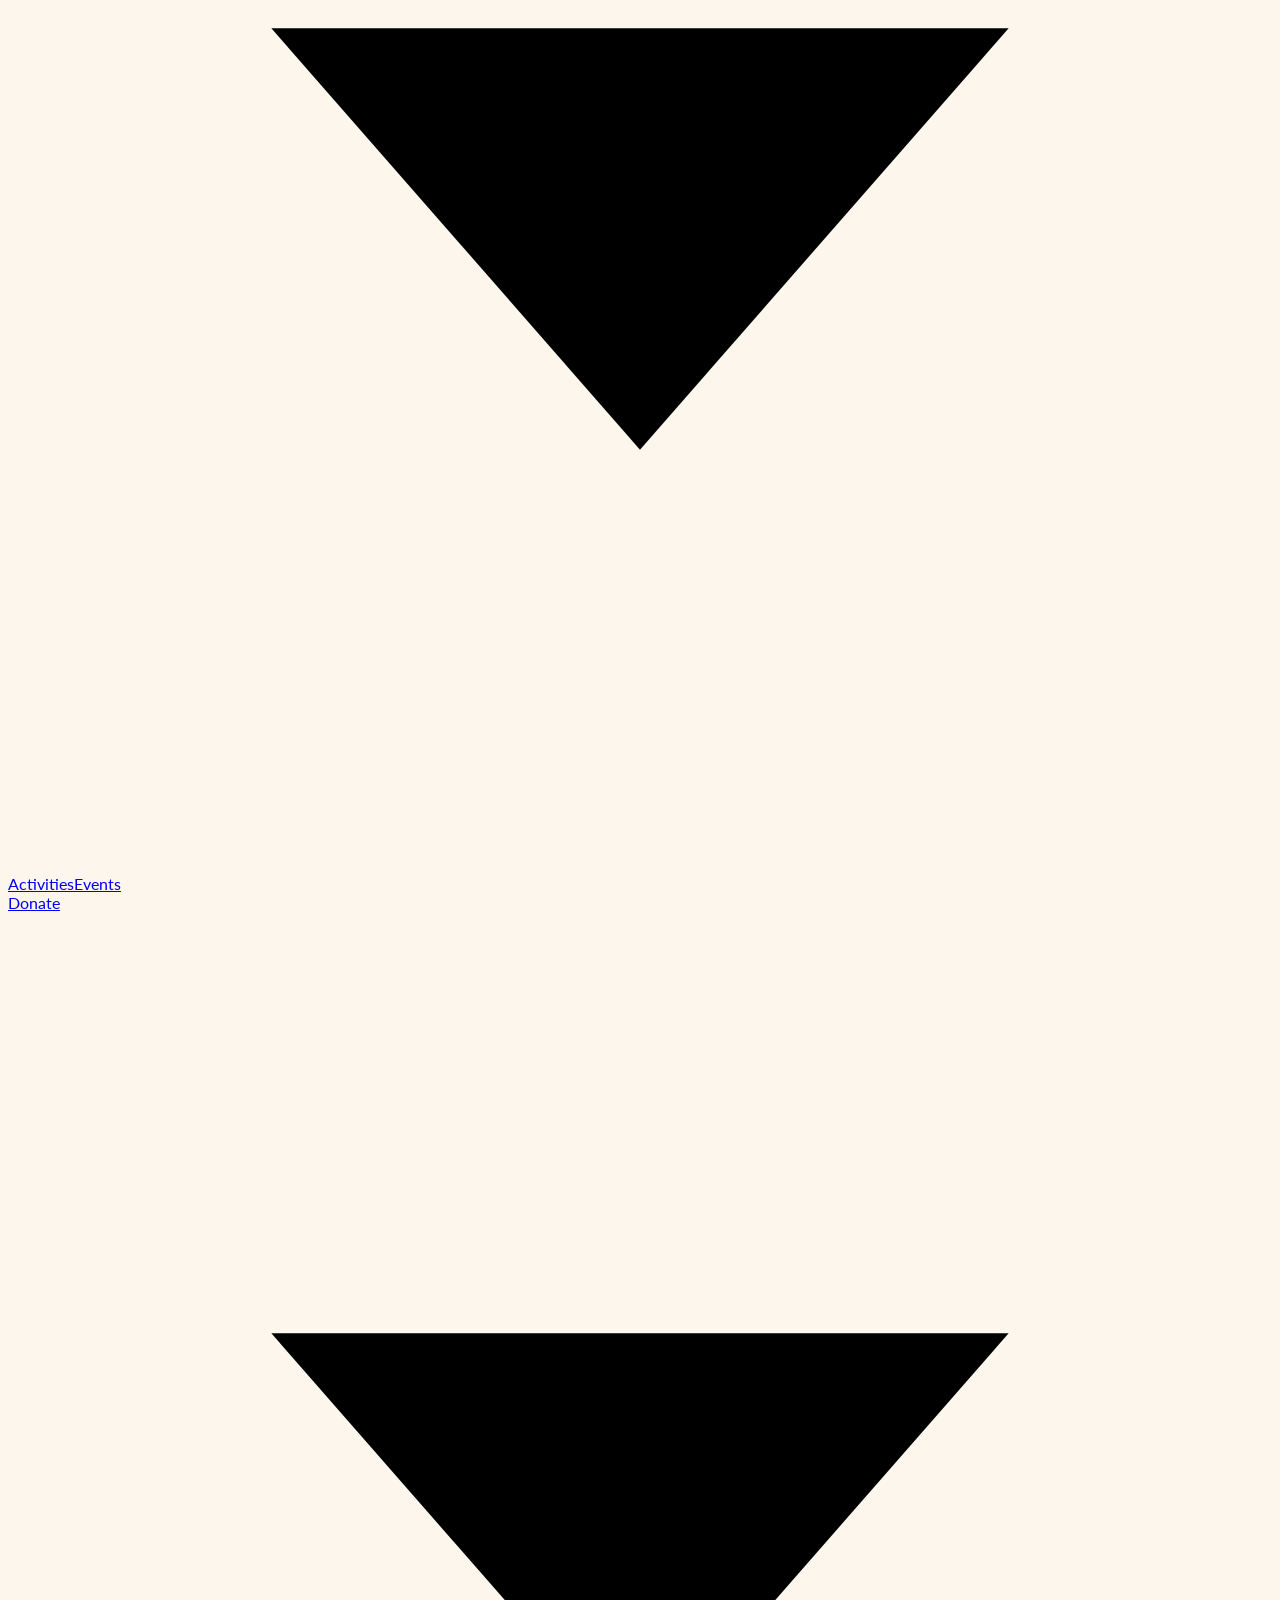
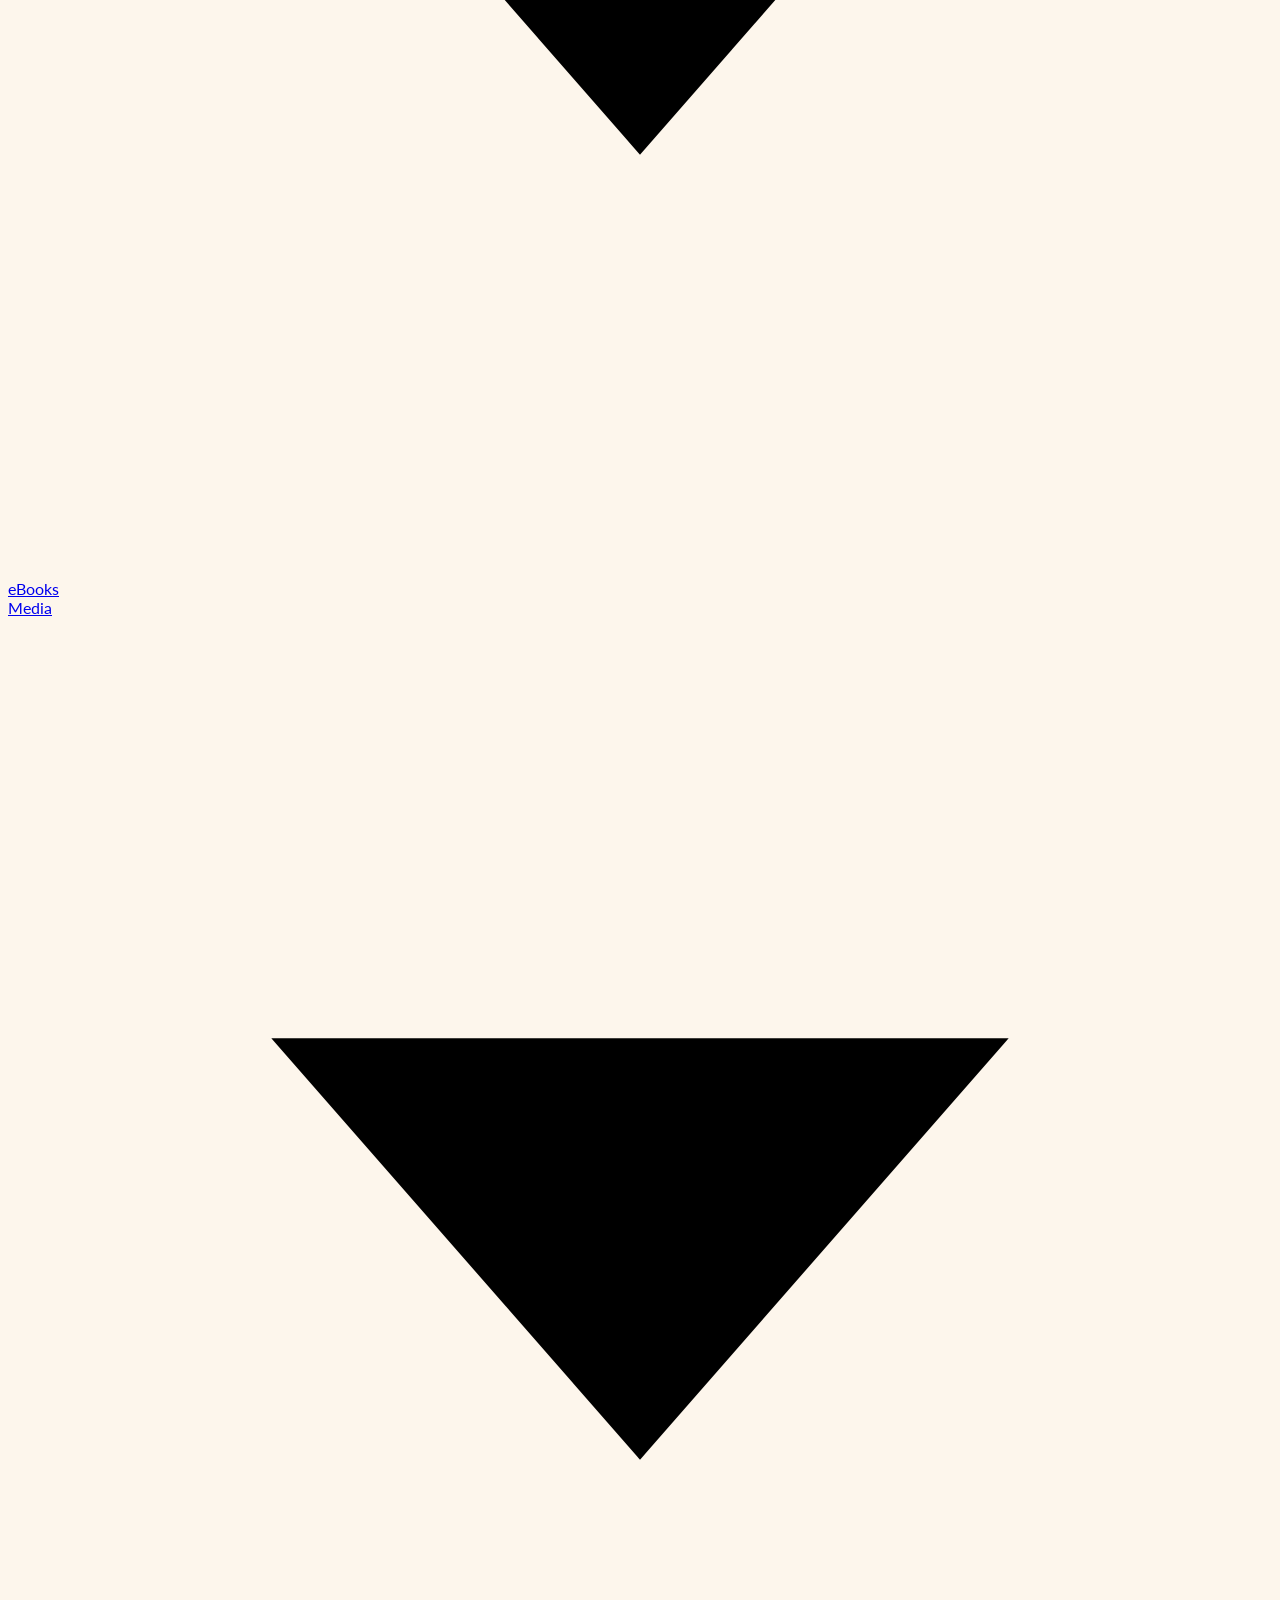
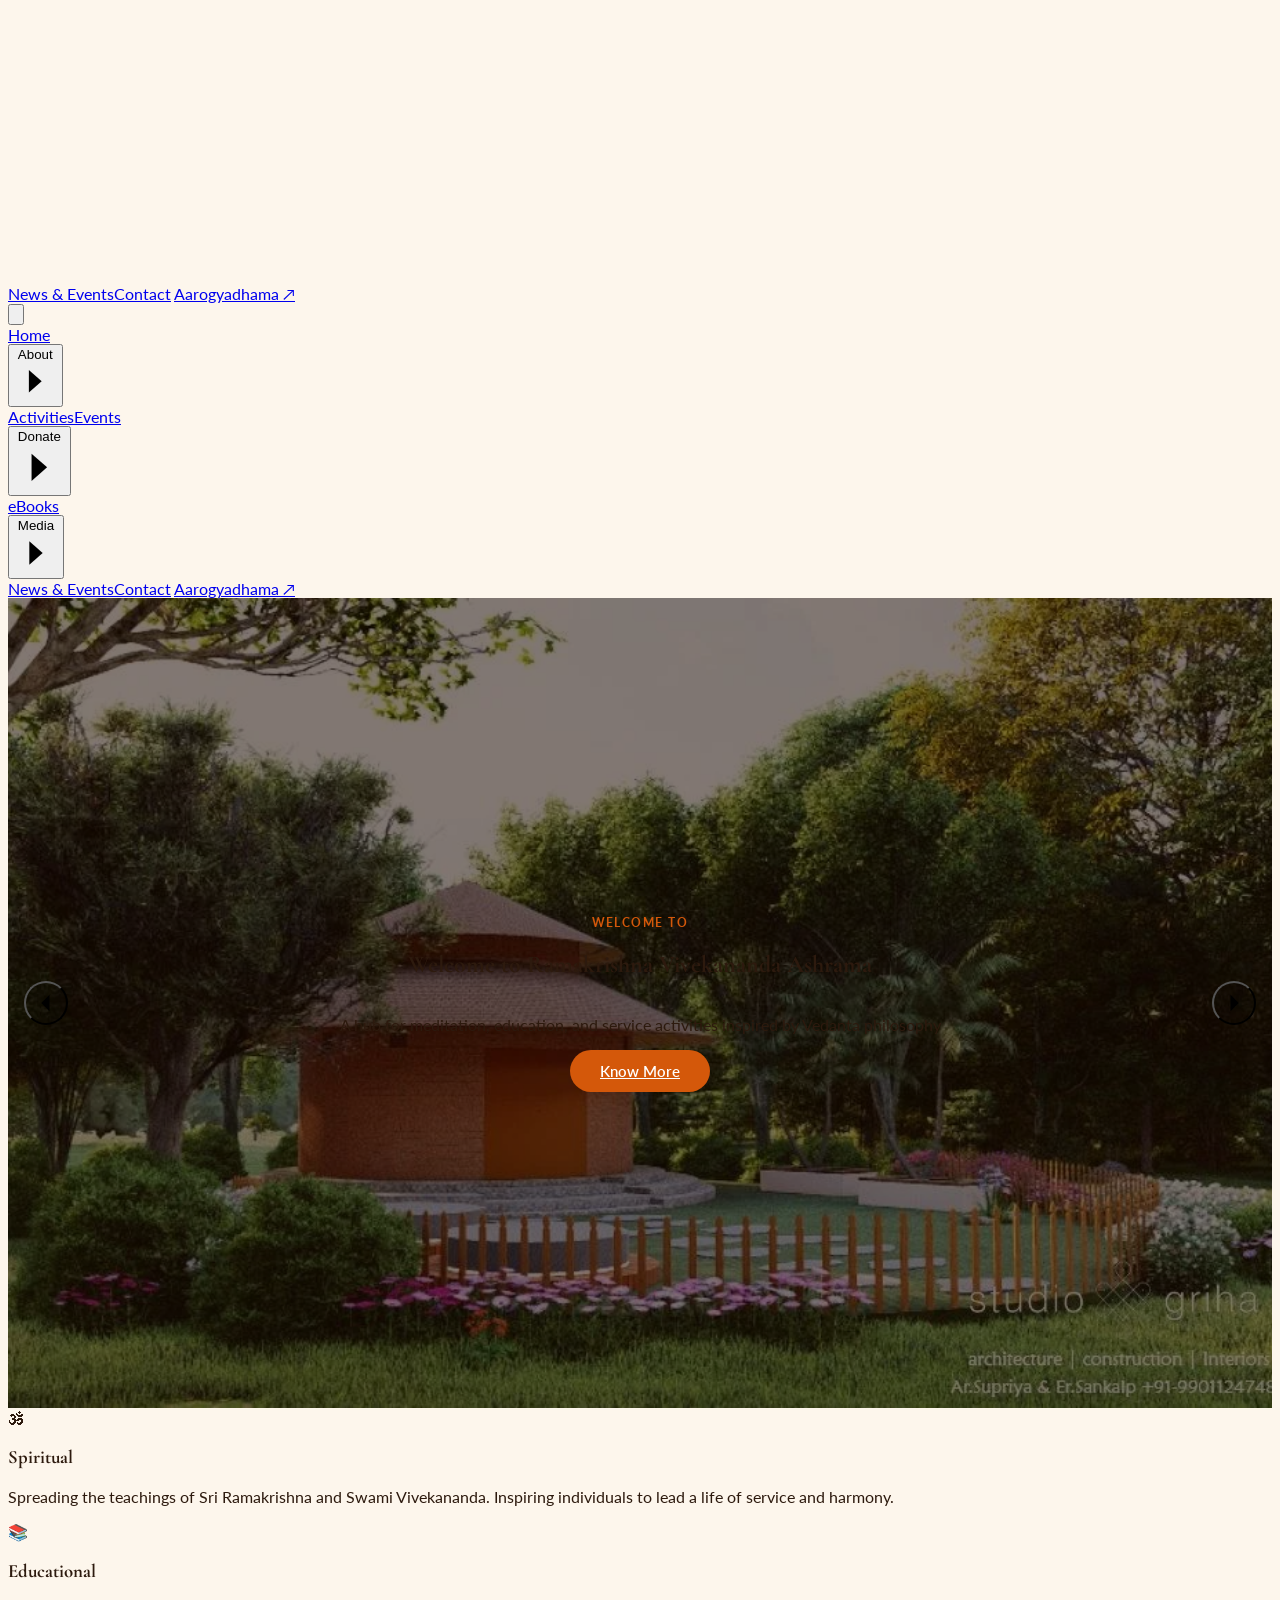
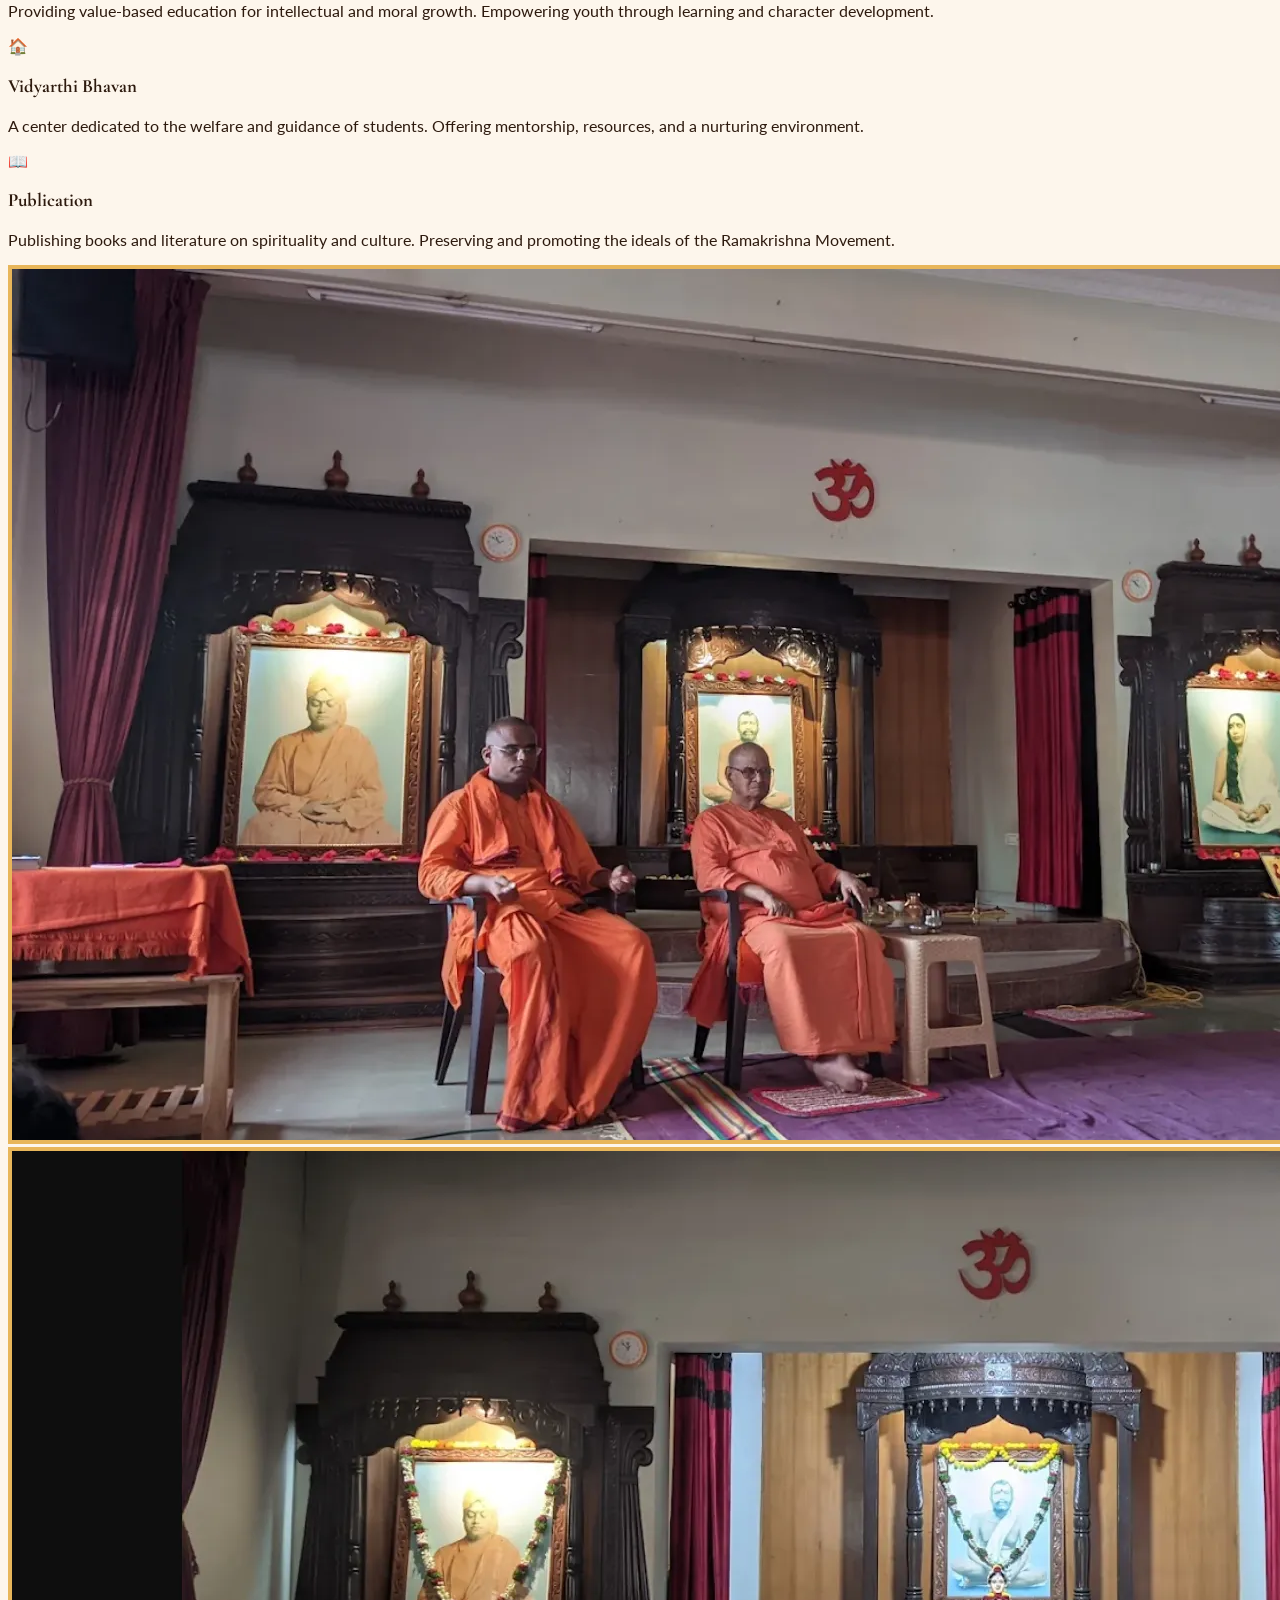
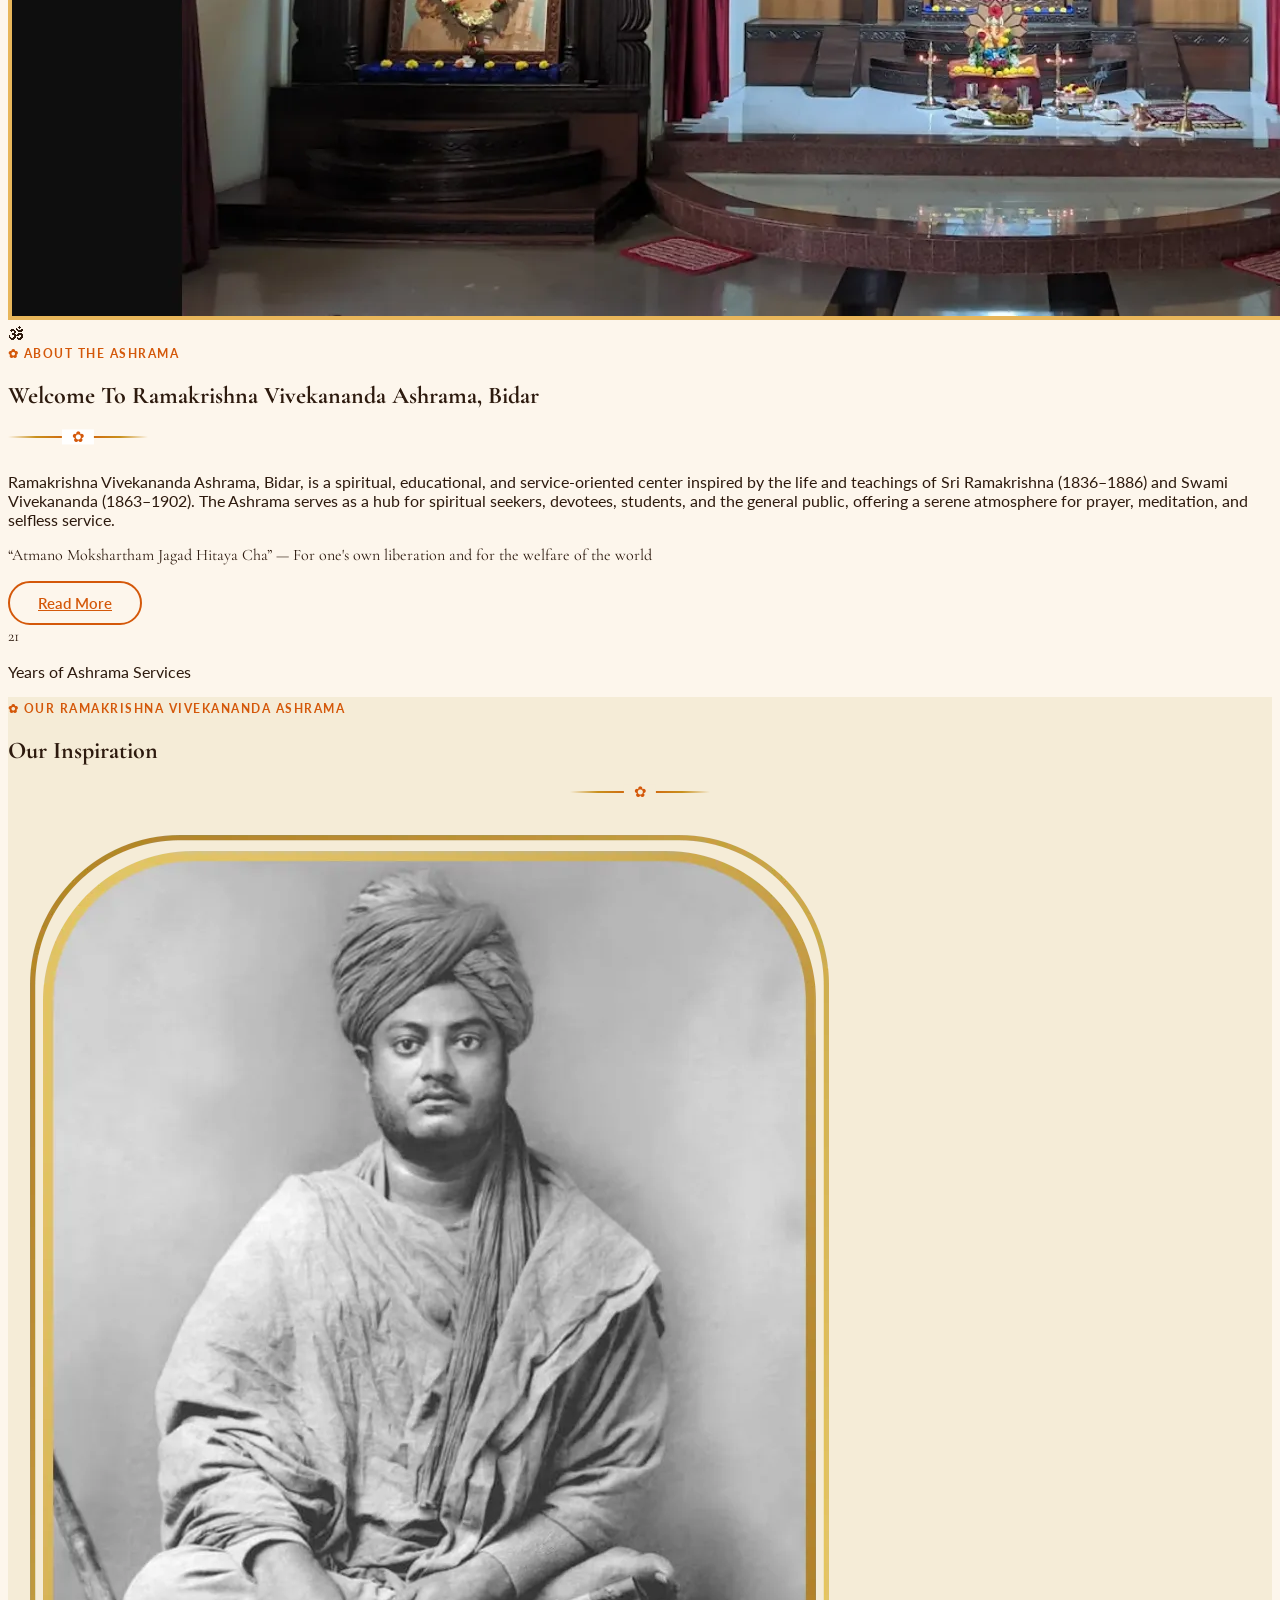
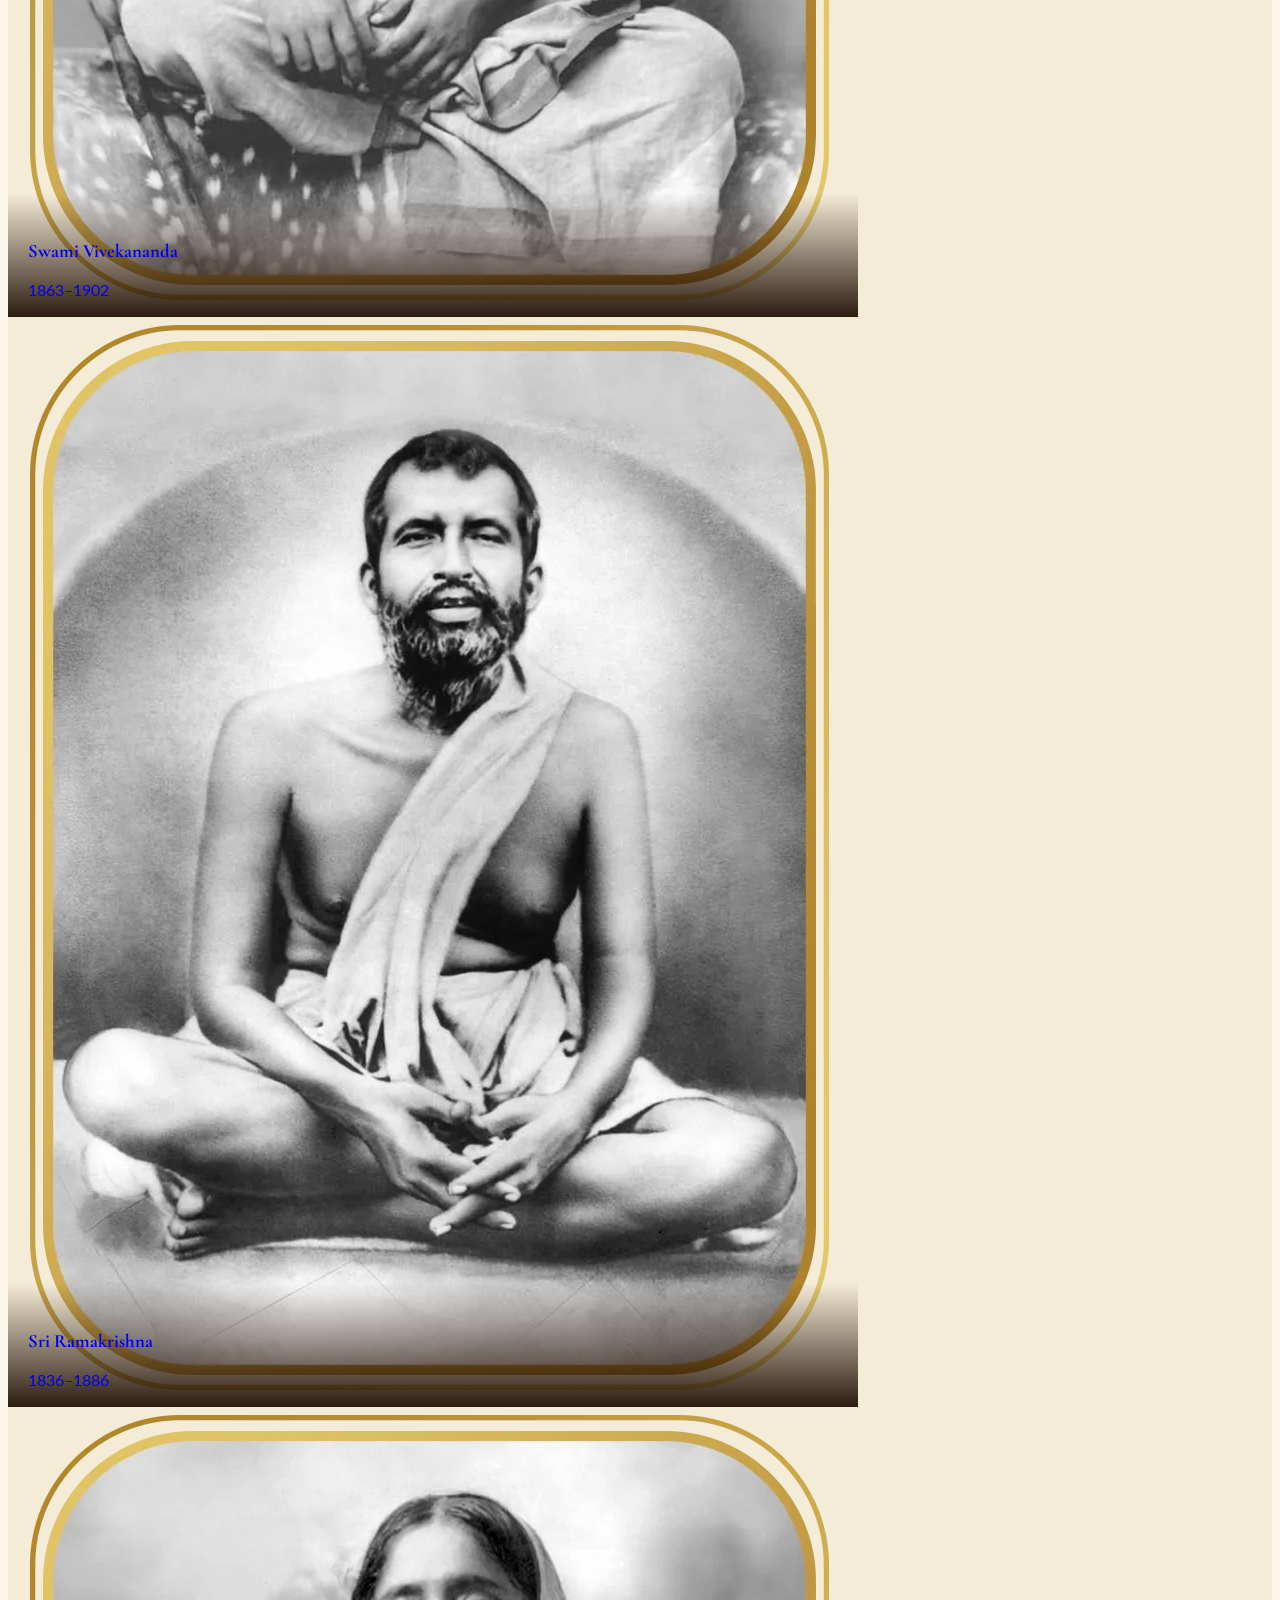
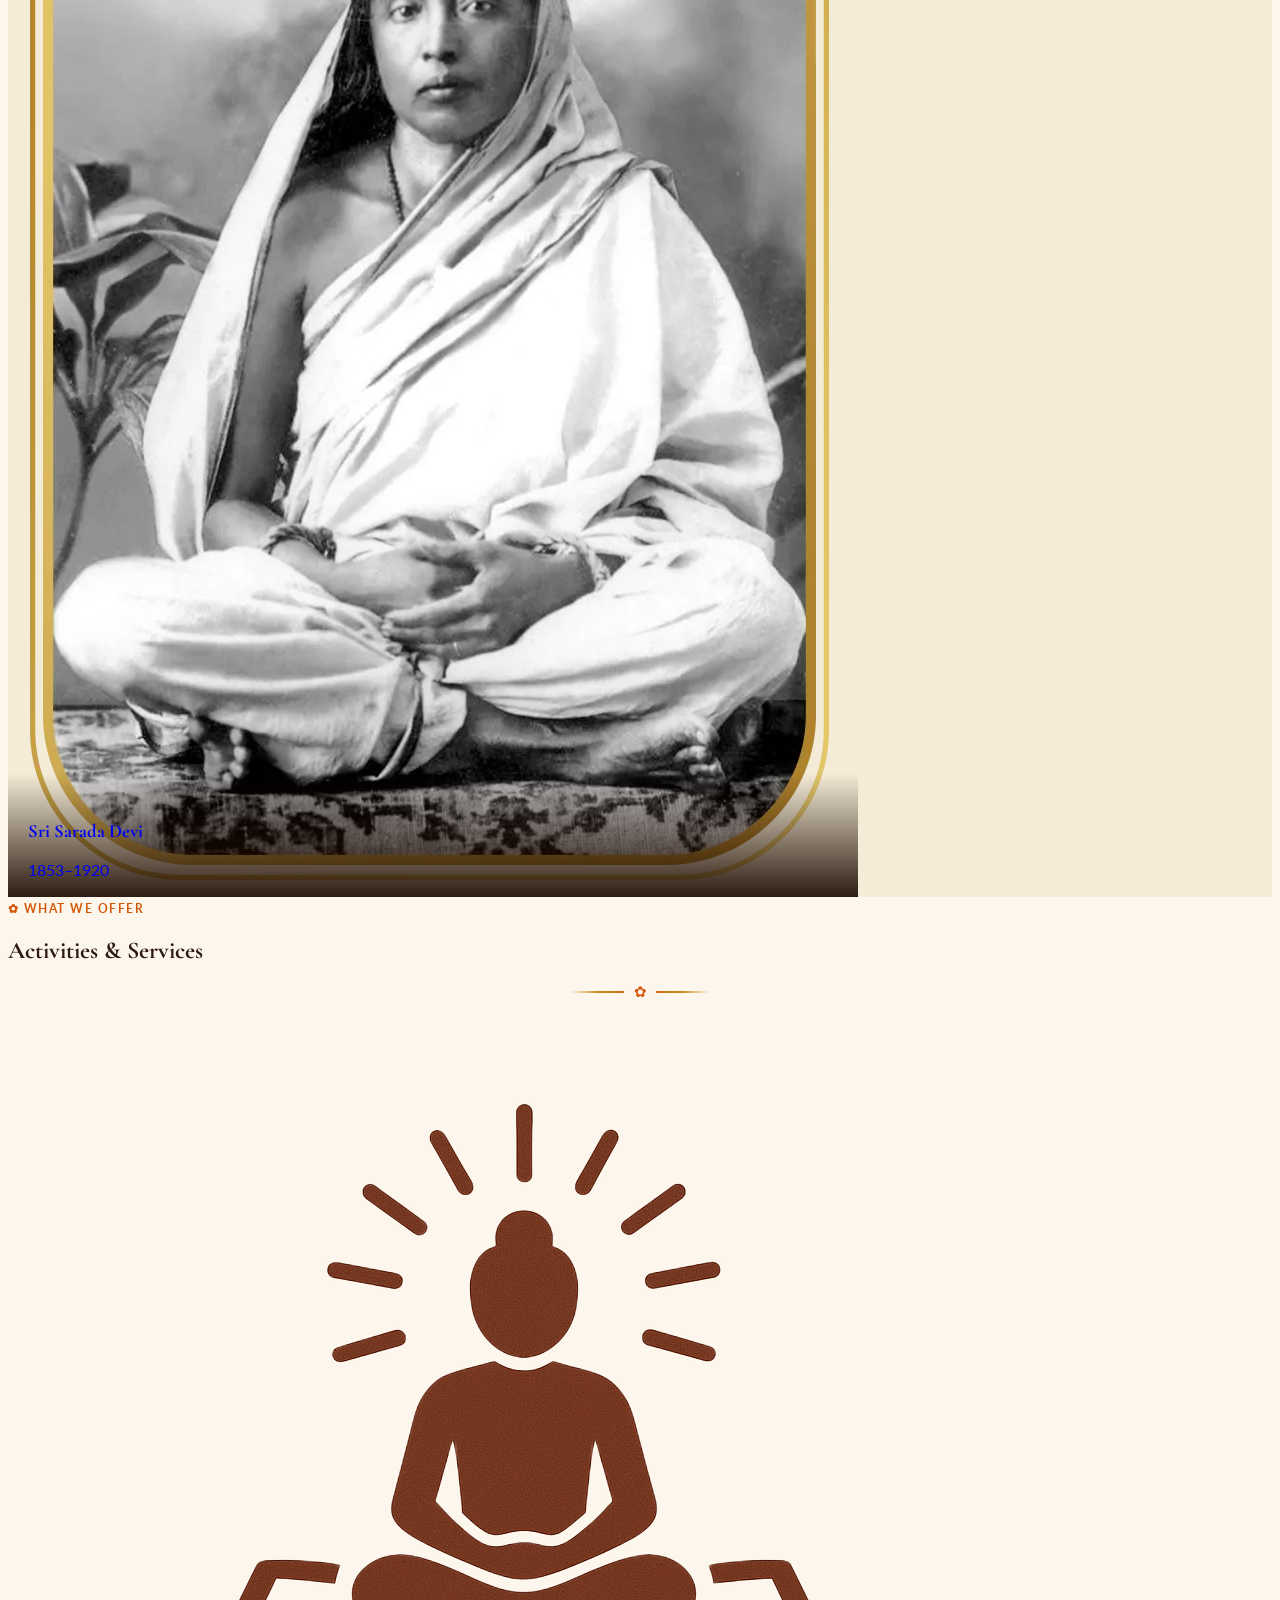
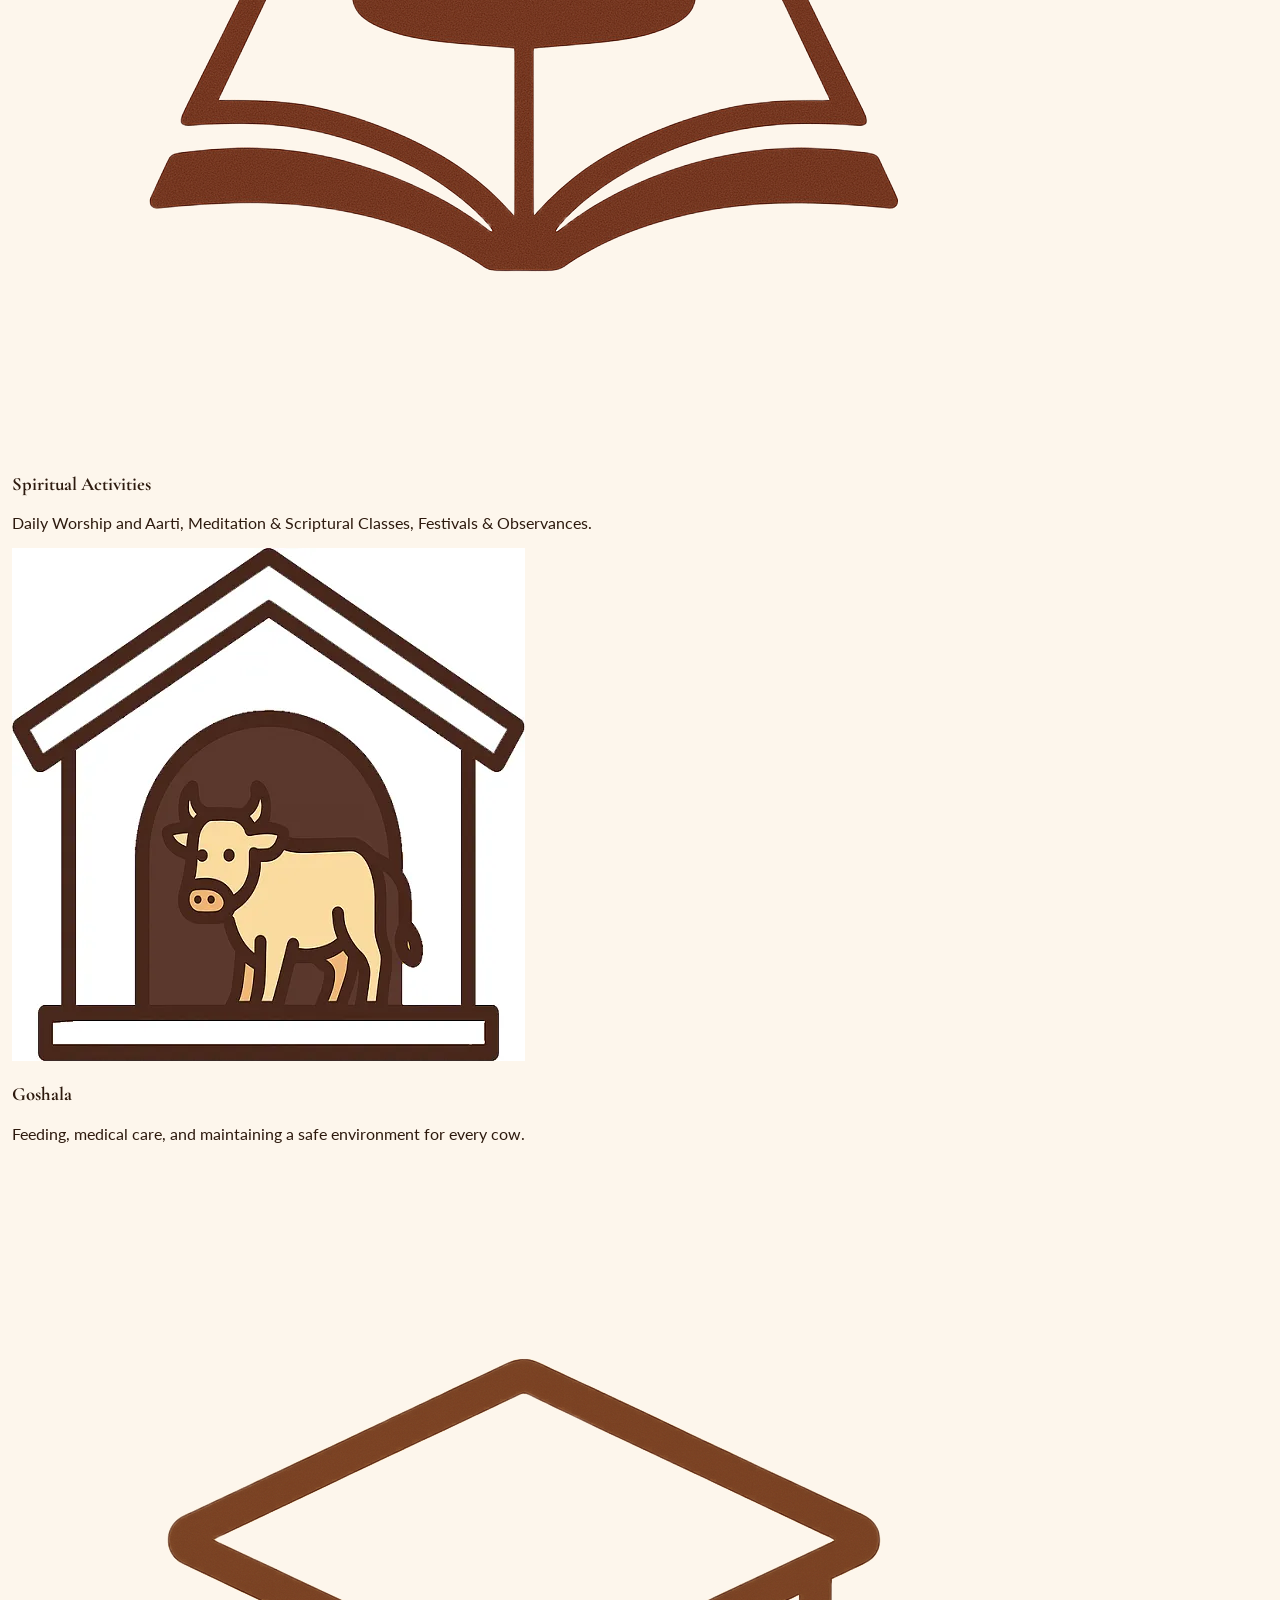
==== commit 4524c138: "new changes" ====
--- a/index.html
+++ b/index.html
@@ -11,6 +11,9 @@
   <link rel="stylesheet" href="style.css">
 </head>
 <body class="antialiased">
+
+
+  
 
   <div id="site-header-mount"></div>
 
